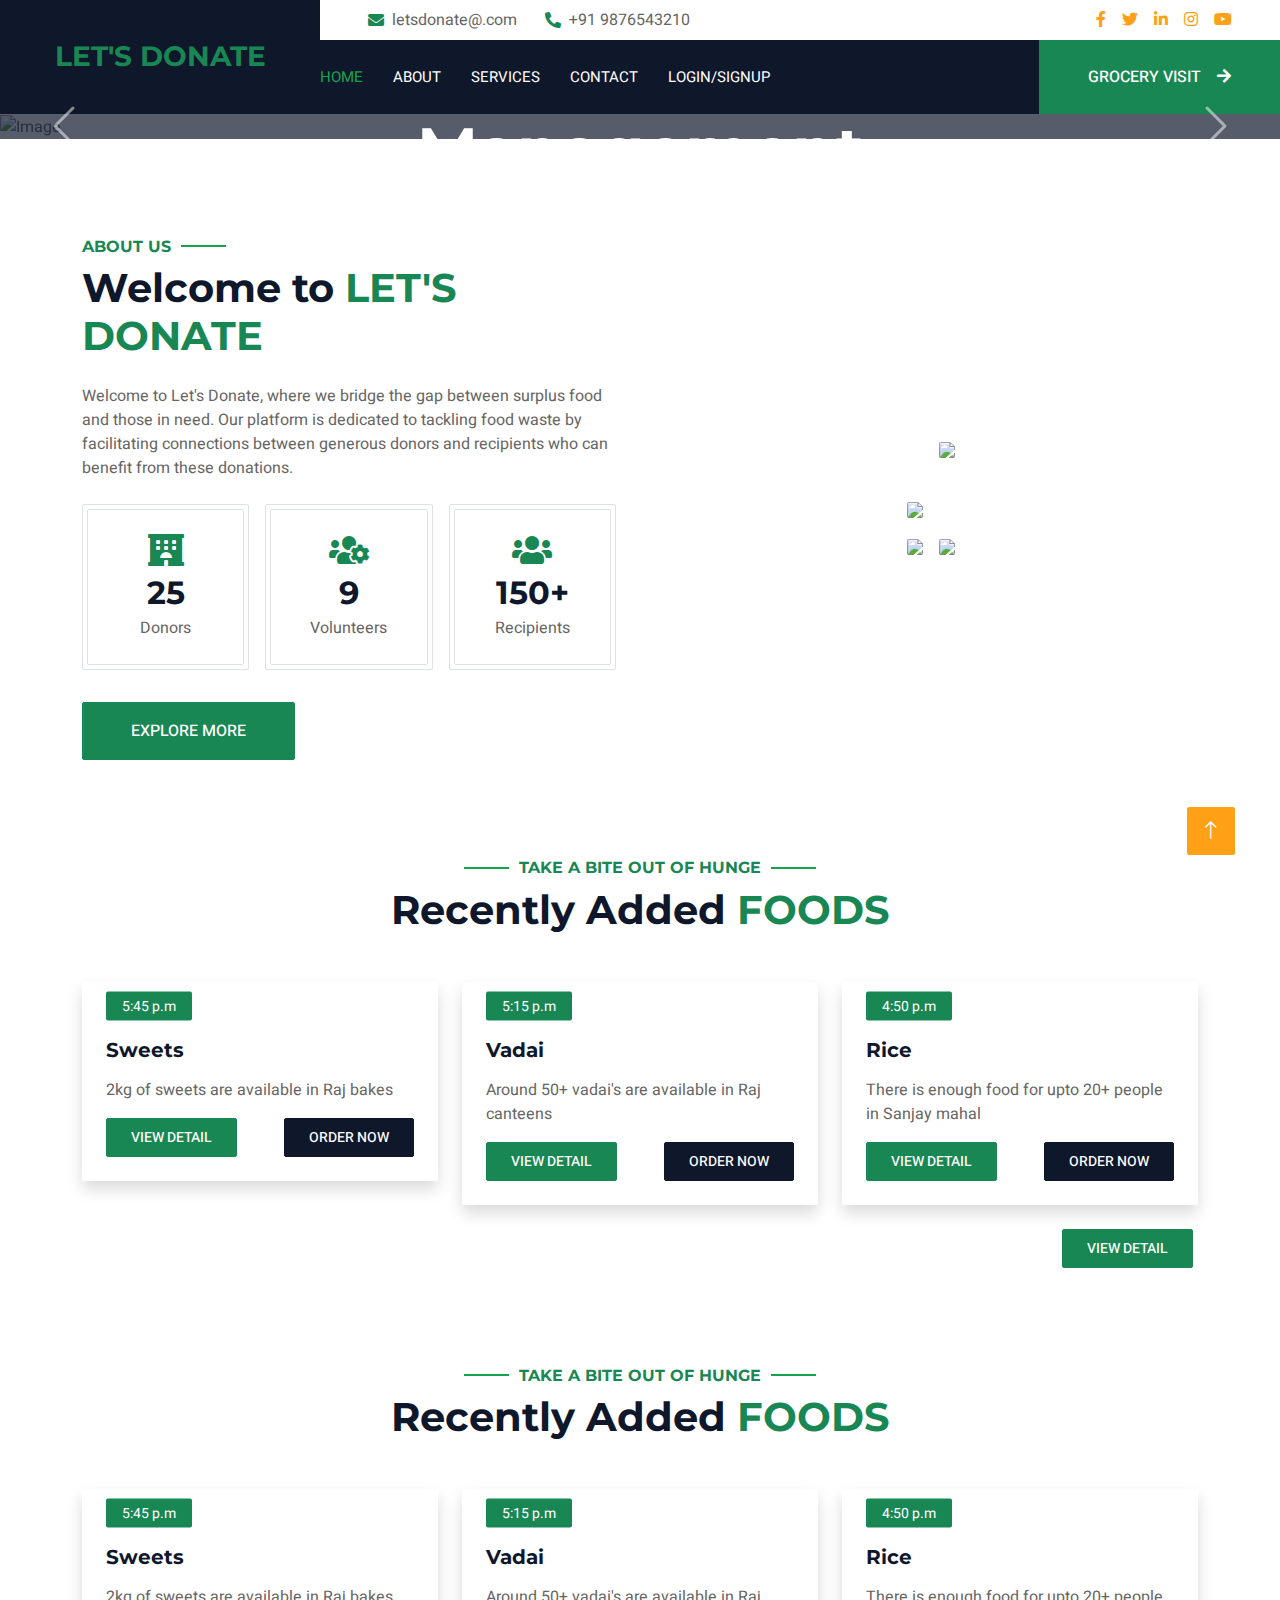
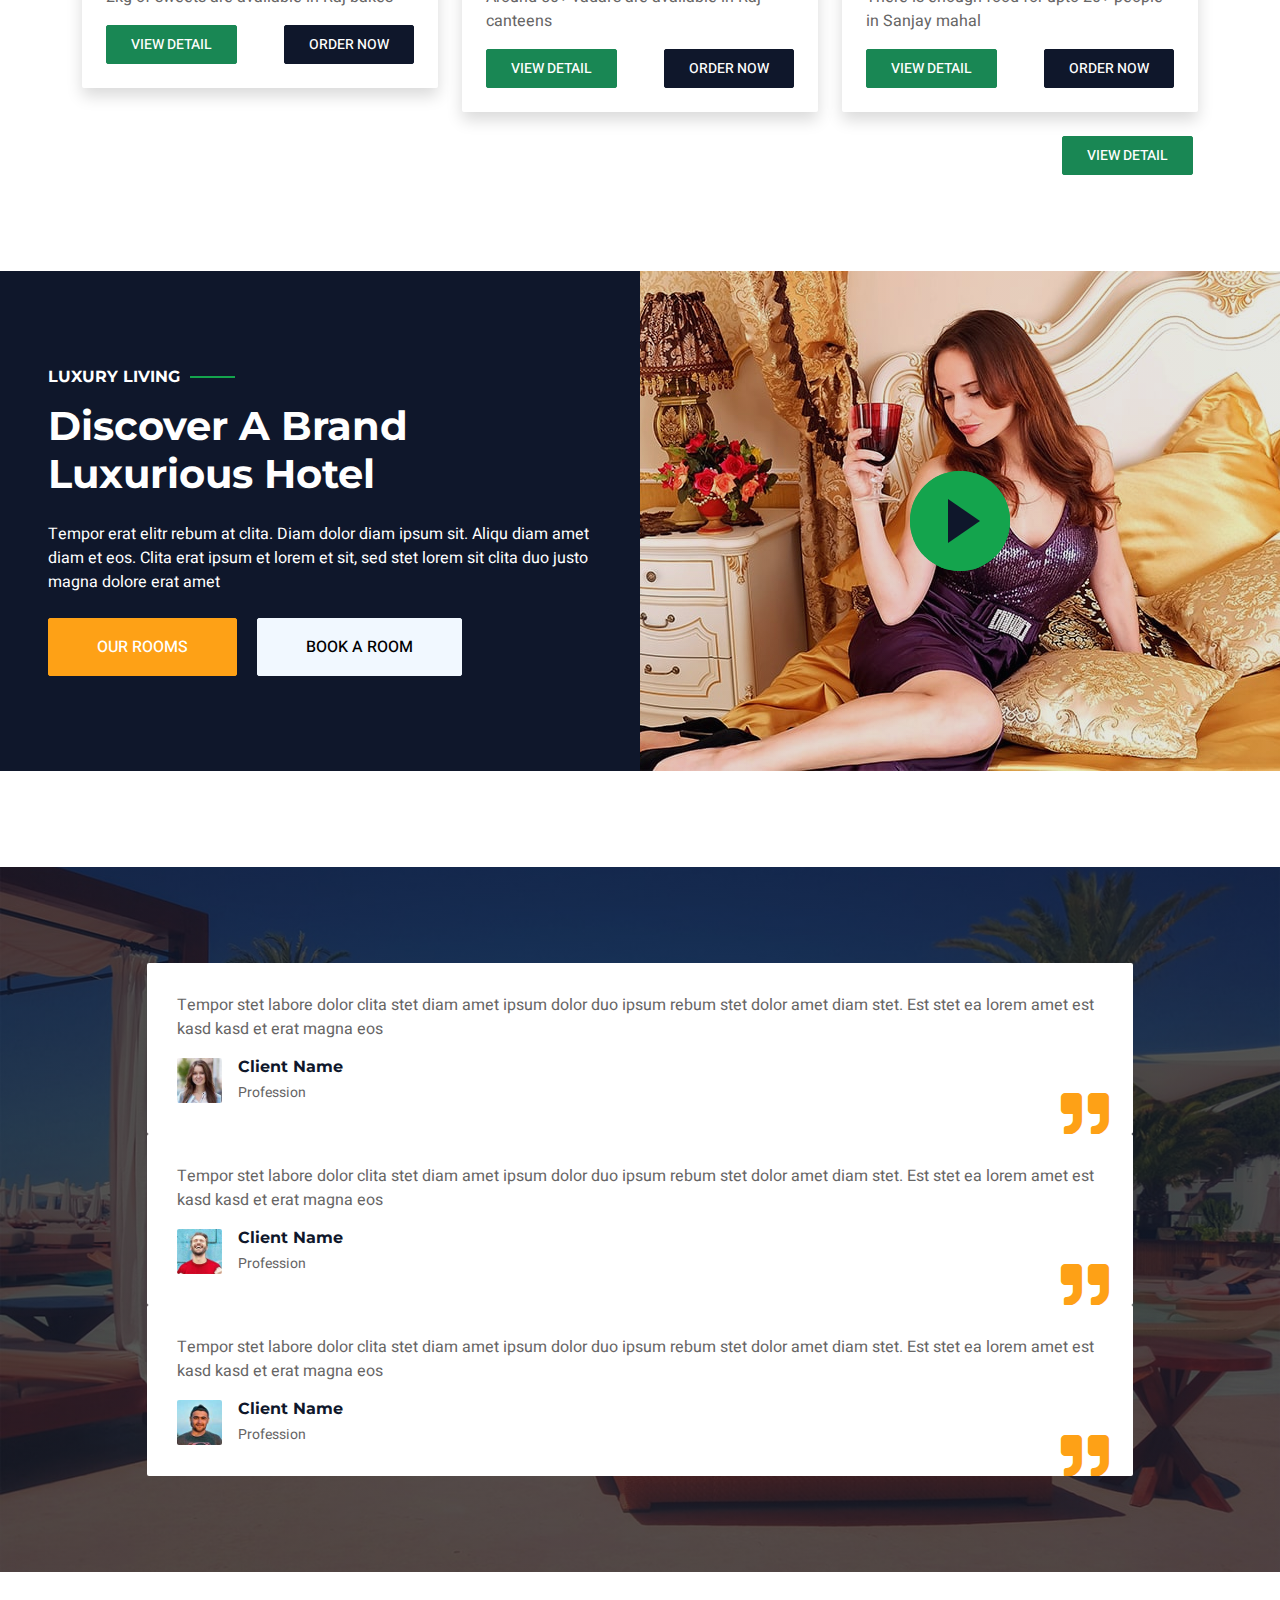
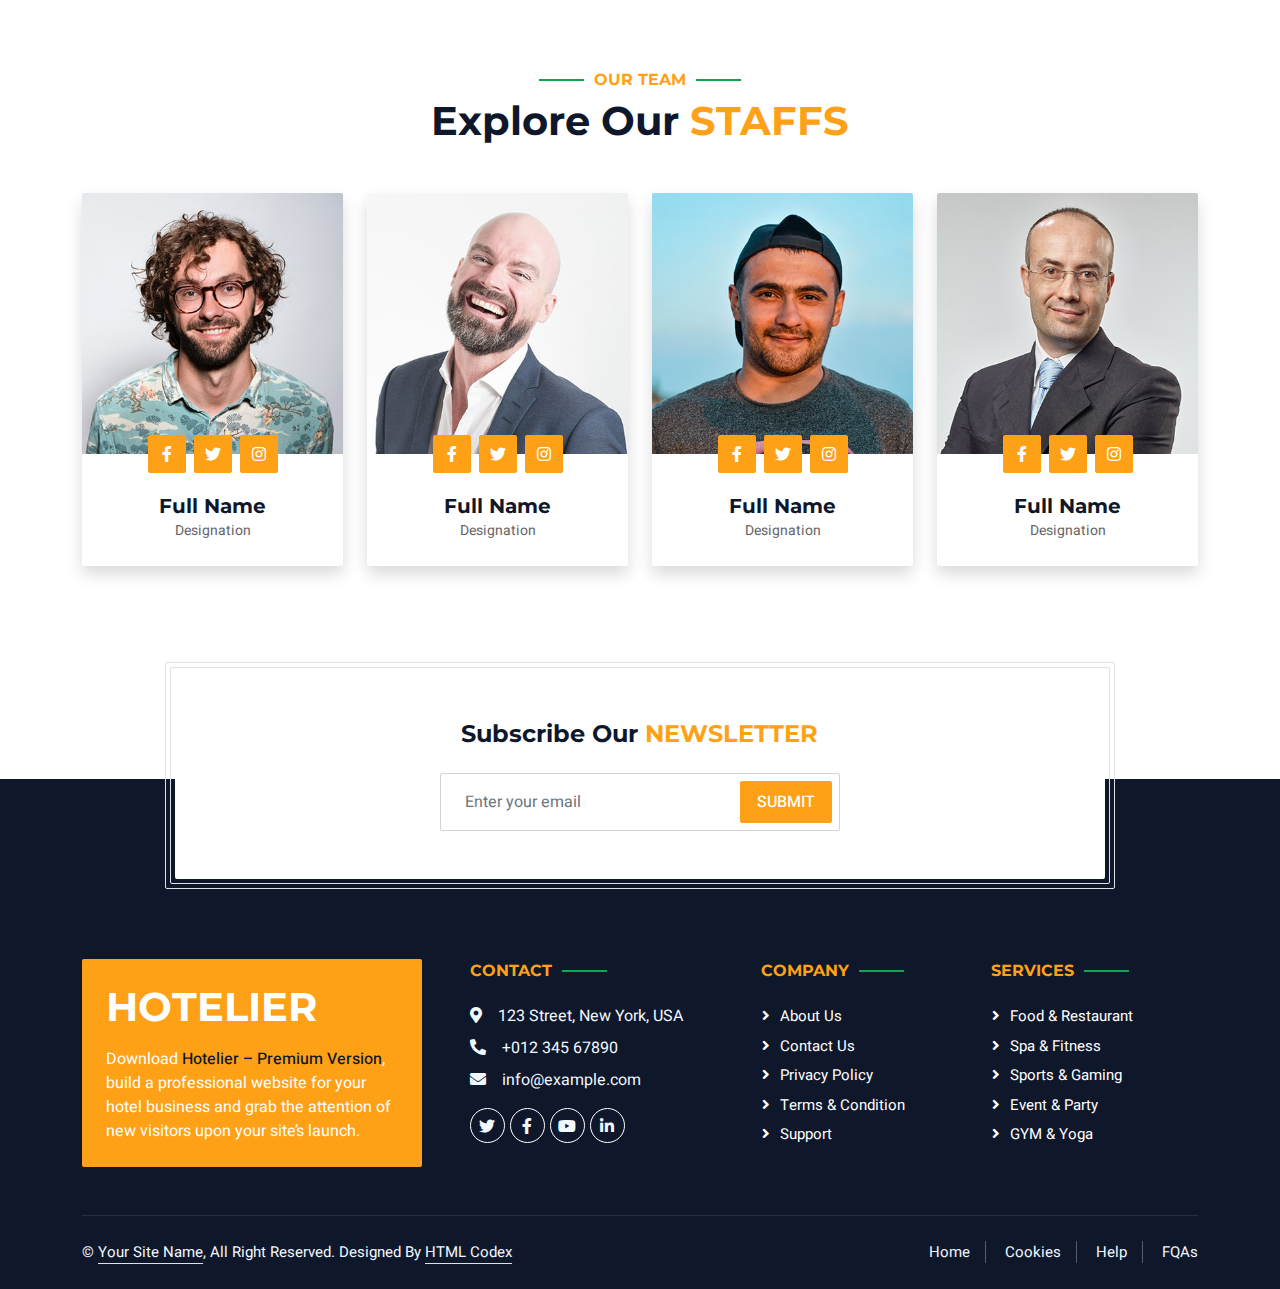
==== index.html @ 95a3890e "Update index.html" ====
<!DOCTYPE html>
<html lang="en">

<head>
    <meta charset="utf-8">
    <title>Let's Donate</title>
    <meta content="width=device-width, initial-scale=1.0" name="viewport">
    <meta content="" name="keywords">
    <meta content="" name="description">

    <!-- Favicon -->
    <link href="img/favicon.ico" rel="icon">

    <!-- Google Web Fonts -->
    <link rel="preconnect" href="https://fonts.googleapis.com">
    <link rel="preconnect" href="https://fonts.gstatic.com" crossorigin>
    <link href="https://fonts.googleapis.com/css2?family=Heebo:wght@400;500;600;700&family=Montserrat:wght@400;500;600;700&display=swap" rel="stylesheet">  

    <!-- Icon Font Stylesheet -->
    <link href="https://cdnjs.cloudflare.com/ajax/libs/font-awesome/5.10.0/css/all.min.css" rel="stylesheet">
    <link href="https://cdn.jsdelivr.net/npm/bootstrap-icons@1.4.1/font/bootstrap-icons.css" rel="stylesheet">

    <!-- Libraries Stylesheet -->
    <link href="lib/animate/animate.min.css" rel="stylesheet">
    <link href="lib/owlcarousel/assets/owl.carousel.min.css" rel="stylesheet">
    <link href="lib/tempusdominus/css/tempusdominus-bootstrap-4.min.css" rel="stylesheet" />

    <!-- Customized Bootstrap Stylesheet -->
    <link href="css/bootstrap.min.css" rel="stylesheet">

    <!-- Template Stylesheet -->
    <link href="css/style.css" rel="stylesheet">
</head>

<body>
    <div class="container-xxl bg-white p-0">
        <!-- Spinner Start -->
        <div id="spinner" class="show bg-white position-fixed translate-middle w-100 vh-100 top-50 start-50 d-flex align-items-center justify-content-center">
            <div class="spinner-border text-success" style="width: 3rem; height: 3rem;" role="status">
                <span class="sr-only">Loading...</span>
            </div>
        </div>
        <!-- Spinner End -->

        <!-- Header Start -->
        <div class="container-fluid bg-dark px-0">
            <div class="row gx-0">
                <div class="col-lg-3 bg-dark d-none d-lg-block">
                    <a href="index.html" class="navbar-brand w-100 h-100 m-0 p-0 d-flex align-items-center justify-content-center">
                        <h3 class="m-0 text-success text-uppercase">Let's Donate</h3>
                    </a>
                </div>
                <div class="col-lg-9">
                    <div class="row gx-0 bg-white d-none d-lg-flex">
                        <div class="col-lg-7 px-5 text-start">
                            <div class="h-100 d-inline-flex align-items-center py-2 me-4">
                                <i class="fa fa-envelope text-success me-2"></i>
                                <p class="mb-0">letsdonate@.com</p>
                            </div>
                            <div class="h-100 d-inline-flex align-items-center py-2">
                                <i class="fa fa-phone-alt text-success me-2"></i>
                                <p class="mb-0">+91 9876543210</p>
                            </div>
                        </div>
                        <div class="col-lg-5 px-5 text-end">
                            <div class="d-inline-flex align-items-center py-2">
                                <a class="me-3" href=""><i class="fab fa-facebook-f"></i></a>
                                <a class="me-3" href=""><i class="fab fa-twitter"></i></a>
                                <a class="me-3" href=""><i class="fab fa-linkedin-in"></i></a>
                                <a class="me-3" href=""><i class="fab fa-instagram"></i></a>
                                <a class="" href=""><i class="fab fa-youtube"></i></a>
                            </div>
                        </div>
                    </div>
                    <nav class="navbar navbar-expand-lg bg-dark navbar-dark p-3 p-lg-0">
                        <a href="index.html" class="navbar-brand d-block d-lg-none">
                            <h1 class="m-0 text-success text-uppercase">Let's Donate</h1>
                        </a>
                        <button type="button" class="navbar-toggler" data-bs-toggle="collapse" data-bs-target="#navbarCollapse">
                            <span class="navbar-toggler-icon"></span>
                        </button>
                        <div class="collapse navbar-collapse justify-content-between" id="navbarCollapse">
                            <div class="navbar-nav mr-auto py-0">
                                <a href="index.html" class="nav-item nav-link active">Home</a>
                                <a href="about.html" class="nav-item nav-link">About</a>
                                <a href="service.html" class="nav-item nav-link">Services</a>
                                <a href="contact.html" class="nav-item nav-link">Contact</a>
                                
                                <a href="login.html" class="nav-item nav-link">Login/Signup</a>
                            </div>
                            <a href="location.html" class="btn btn-success rounded-0 py-4 px-md-5 d-none d-lg-block">Grocery visit<i class="fa fa-arrow-right ms-3"></i></a>
                        </div>
                    </nav>
                </div>
            </div>
        </div>
        <!-- Header End -->


        <!-- Carousel Start -->
        <div class="container-fluid p-0 mb-5">
            <div id="header-carousel" class="carousel slide" data-bs-ride="carousel">
                <div class="carousel-inner">
                    <div class="carousel-item active">
                        <img class="w-100" src="img/mani22.jpg" alt="Image">
                        <div class="carousel-caption d-flex flex-column align-items-center justify-content-center">
                            <div class="p-3" style="max-width: 700px;">
                                <h6 class="section-title text-white text-uppercase mb-3 animated slideInDown">Take a bite out of hunger</h6>
                                <h1 class="display-3 text-white mb-4 animated slideInDown">Food Waste Management</h1>
                                <a href="" class="btn btn-success py-md-3 px-md-5 me-3 animated slideInLeft">Donate us</a>
                                <a href="" class="btn btn-light py-md-3 px-md-5 animated slideInRight">Recipient </a>
                            </div>
                        </div>
                    </div>
                    <div class="carousel-item">
                        <img class="w-100" src="img/main21.jpg" alt="Image">
                        <div class="carousel-caption d-flex flex-column align-items-center justify-content-center">
                            <div class="p-3" style="max-width: 700px;">
                                <h6 class="section-title text-white text-uppercase mb-3 animated slideInDown">Take a bite out of hunge</h6>
                                <h1 class="display-3 text-white mb-4 animated slideInDown">Food Waste Management</h1>
                                <a href="" class="btn btn-success py-md-3 px-md-5 me-3 animated slideInLeft">Donate us</a>
                                <a href="" class="btn btn-light py-md-3 px-md-5 animated slideInRight">Recipient </a>
                            </div>
                        </div>
                    </div>
                </div>
                <button class="carousel-control-prev" type="button" data-bs-target="#header-carousel"
                    data-bs-slide="prev">
                    <span class="carousel-control-prev-icon" aria-hidden="true"></span>
                    <span class="visually-hidden">Previous</span>
                </button>
                <button class="carousel-control-next" type="button" data-bs-target="#header-carousel"
                    data-bs-slide="next">
                    <span class="carousel-control-next-icon" aria-hidden="true"></span>
                    <span class="visually-hidden">Next</span>
                </button>
            </div>
        </div>
        <!-- Carousel End -->


        <!-- Booking Start -->
        
        <!-- Booking End -->


        <!-- About Start -->
        <div class="container-xxl py-5">
            <div class="container">
                <div class="row g-5 align-items-center">
                    <div class="col-lg-6">
                        <h6 class="section-title text-start text-success text-uppercase">About Us</h6>
                        <h1 class="mb-4">Welcome to <span class="text-success text-uppercase">Let's Donate</span></h1>
                        <p class="mb-4">Welcome to Let's Donate, where we bridge the gap between surplus food and those in need. Our platform is dedicated to tackling food waste by facilitating connections between generous donors and recipients who can benefit from these donations.</p>
                        <div class="row g-3 pb-4">
                            <div class="col-sm-4 wow fadeIn" data-wow-delay="0.1s">
                                <div class="border rounded p-1">
                                    <div class="border rounded text-center p-4">
                                        <i class="fa fa-hotel fa-2x text-success mb-2"></i>
                                        <h2 class="mb-1" data-toggle="counter-up">25</h2>
                                        <p class="mb-0">Donors</p>
                                    </div>
                                </div>
                            </div>
                            <div class="col-sm-4 wow fadeIn" data-wow-delay="0.3s">
                                <div class="border rounded p-1">
                                    <div class="border rounded text-center p-4">
                                        <i class="fa fa-users-cog fa-2x text-success mb-2"></i>
                                        <h2 class="mb-1" data-toggle="counter-up">9</h2>
                                        <p class="mb-0">Volunteers</p>
                                    </div>
                                </div>
                            </div>
                            <div class="col-sm-4 wow fadeIn" data-wow-delay="0.5s">
                                <div class="border rounded p-1">
                                    <div class="border rounded text-center p-4">
                                        <i class="fa fa-users fa-2x text-success mb-2"></i>
                                        <h2 class="mb-1" data-toggle="counter-up">150+</h2>
                                        <p class="mb-0">Recipients</p>
                                    </div>
                                </div>
                            </div>
                        </div>
                        <a class="btn btn-success py-3 px-5 mt-2" href="">Explore More</a>
                    </div>
                    <div class="col-lg-6">
                        <div class="row g-3">
                            <div class="col-6 text-end">
                                <img class="img-fluid rounded w-75 wow zoomIn" data-wow-delay="0.1s" src="img/donote1.jpeg" style="margin-top: 25%;">
                            </div>
                            <div class="col-6 text-start">
                                <img class="img-fluid rounded w-100 wow zoomIn" data-wow-delay="0.3s" src="img/donate2.jpg">
                            </div>
                            <div class="col-6 text-end">
                                <img class="img-fluid rounded w-50 wow zoomIn" data-wow-delay="0.5s" src="img/donate3.jpg">
                            </div>
                            <div class="col-6 text-start">
                                <img class="img-fluid rounded w-75 wow zoomIn" data-wow-delay="0.7s" src="img/donote4.jpg">
                            </div>
                        </div>
                    </div>
                </div>
            </div>
        </div>
        <!-- About End -->


        <!-- Food Start -->
        <div class="container-xxl py-5">
            <div class="container">
                <div class="text-center wow fadeInUp" data-wow-delay="0.1s">
                    <h6 class="section-title text-center text-success text-uppercase">Take a bite out of hunge</h6>
                    <h1 class="mb-5">Recently Added <span class="text-success text-uppercase">Foods</span></h1>
                </div>
                <div class="row g-4">
                    <div class="col-lg-4 col-md-6 wow fadeInUp" data-wow-delay="0.1s">
                        <div class="room-item shadow rounded overflow-hidden">
                            <div class="position-relative">
                                <img class="img-fluid" src="img/sweet1.jpg" alt="">
                                <small class="position-absolute start-0 top-100 translate-middle-y bg-success text-white rounded py-1 px-3 ms-4">5:45 p.m</small>
                            </div>
                            <div class="p-4 mt-2">
                                <div class="d-flex justify-content-between mb-3">
                                    <h5 class="mb-0">Sweets</h5>
                                   
                                </div>
                                
                                <p class="text-body mb-3">2kg of sweets are available in Raj bakes </p>
                                <div class="d-flex justify-content-between">
                                    <a class="btn btn-sm btn-success rounded py-2 px-4" href="">View Detail</a>
                                    <a class="btn btn-sm btn-dark rounded py-2 px-4" href="">Order Now</a>
                                </div>
                            </div>
                        </div>
                    </div>
                    <div class="col-lg-4 col-md-6 wow fadeInUp" data-wow-delay="0.3s">
                        <div class="room-item shadow rounded overflow-hidden">
                            <div class="position-relative">
                                <img class="img-fluid" src="img/vadai1.jpg" alt="">
                                <small class="position-absolute start-0 top-100 translate-middle-y bg-success text-white rounded py-1 px-3 ms-4">5:15 p.m</small>
                            </div>
                            <div class="p-4 mt-2">
                                <div class="d-flex justify-content-between mb-3">
                                    <h5 class="mb-0">Vadai</h5>
                                    
                                </div>
                                
                                <p class="text-body mb-3">Around 50+ vadai's are available in Raj canteens</p>
                                <div class="d-flex justify-content-between">
                                    <a class="btn btn-sm btn-success rounded py-2 px-4" href="">View Detail</a>
                                    <a class="btn btn-sm btn-dark rounded py-2 px-4" href="">Order Now</a>
                                </div>
                            </div>
                        </div>
                    </div>
                    <div class="col-lg-4 col-md-6 wow fadeInUp" data-wow-delay="0.6s">
                        <div class="room-item shadow rounded overflow-hidden">
                            <div class="position-relative">
                                <img class="img-fluid" src="img/rice2.jpg" alt="">
                                <small class="position-absolute start-0 top-100 translate-middle-y bg-success text-white rounded py-1 px-3 ms-4">4:50 p.m</small>
                            </div>
                            <div class="p-4 mt-2">
                                <div class="d-flex justify-content-between mb-3">
                                    <h5 class="mb-0">Rice</h5>
                                    
                                </div>
                                
                                <p class="text-body mb-3">There is enough food for upto 20+ people in Sanjay mahal</p>
                                <div class="d-flex justify-content-between">
                                    <a class="btn btn-sm btn-success rounded py-2 px-4" href="">View Detail</a>
                                    <a class="btn btn-sm btn-dark rounded py-2 px-4" href="">Order Now</a>
                                </div>
                            </div>
                        </div>
                    </div>
                    <div class="d-flex justify-content-between" style="padding-left: 87%;">
                        <a class="btn btn-sm btn-success rounded py-2 px-4" href="">View Detail</a>
                    </div>
                </div>
            </div>
        </div>
        <!-- Food End -->

<!-- Food Start -->
<div class="container-xxl py-5">
    <div class="container">
        <div class="text-center wow fadeInUp" data-wow-delay="0.1s">
            <h6 class="section-title text-center text-success text-uppercase">Take a bite out of hunge</h6>
            <h1 class="mb-5">Recently Added <span class="text-success text-uppercase">Foods</span></h1>
        </div>
        <div class="row g-4">
            <div class="col-lg-4 col-md-6 wow fadeInUp" data-wow-delay="0.1s">
                <div class="room-item shadow rounded overflow-hidden">
                    <div class="position-relative">
                        <img class="img-fluid" src="img/sweet1.jpg" alt="">
                        <small class="position-absolute start-0 top-100 translate-middle-y bg-success text-white rounded py-1 px-3 ms-4">5:45 p.m</small>
                    </div>
                    <div class="p-4 mt-2">
                        <div class="d-flex justify-content-between mb-3">
                            <h5 class="mb-0">Sweets</h5>
                           
                        </div>
                        
                        <p class="text-body mb-3">2kg of sweets are available in Raj bakes </p>
                        <div class="d-flex justify-content-between">
                            <a class="btn btn-sm btn-success rounded py-2 px-4" href="">View Detail</a>
                            <a class="btn btn-sm btn-dark rounded py-2 px-4" href="">Order Now</a>
                        </div>
                    </div>
                </div>
            </div>
            <div class="col-lg-4 col-md-6 wow fadeInUp" data-wow-delay="0.3s">
                <div class="room-item shadow rounded overflow-hidden">
                    <div class="position-relative">
                        <img class="img-fluid" src="img/vadai1.jpg" alt="">
                        <small class="position-absolute start-0 top-100 translate-middle-y bg-success text-white rounded py-1 px-3 ms-4">5:15 p.m</small>
                    </div>
                    <div class="p-4 mt-2">
                        <div class="d-flex justify-content-between mb-3">
                            <h5 class="mb-0">Vadai</h5>
                            
                        </div>
                        
                        <p class="text-body mb-3">Around 50+ vadai's are available in Raj canteens</p>
                        <div class="d-flex justify-content-between">
                            <a class="btn btn-sm btn-success rounded py-2 px-4" href="">View Detail</a>
                            <a class="btn btn-sm btn-dark rounded py-2 px-4" href="">Order Now</a>
                        </div>
                    </div>
                </div>
            </div>
            <div class="col-lg-4 col-md-6 wow fadeInUp" data-wow-delay="0.6s">
                <div class="room-item shadow rounded overflow-hidden">
                    <div class="position-relative">
                        <img class="img-fluid" src="img/rice2.jpg" alt="">
                        <small class="position-absolute start-0 top-100 translate-middle-y bg-success text-white rounded py-1 px-3 ms-4">4:50 p.m</small>
                    </div>
                    <div class="p-4 mt-2">
                        <div class="d-flex justify-content-between mb-3">
                            <h5 class="mb-0">Rice</h5>
                            
                        </div>
                        
                        <p class="text-body mb-3">There is enough food for upto 20+ people in Sanjay mahal</p>
                        <div class="d-flex justify-content-between">
                            <a class="btn btn-sm btn-success rounded py-2 px-4" href="">View Detail</a>
                            <a class="btn btn-sm btn-dark rounded py-2 px-4" href="">Order Now</a>
                        </div>
                    </div>
                </div>
            </div>
            <div class="d-flex justify-content-between" style="padding-left: 87%;">
                <a class="btn btn-sm btn-success rounded py-2 px-4" href="">View Detail</a>
            </div>
        </div>
    </div>
</div>
<!-- Food End -->

        

        
<!-- Video Start -->
<div class="container-xxl py-5 px-0 wow zoomIn" data-wow-delay="0.1s">
    <div class="row g-0">
        <div class="col-md-6 bg-dark d-flex align-items-center">
            <div class="p-5">
                <h6 class="section-title text-start text-white text-uppercase mb-3">Luxury Living</h6>
                <h1 class="text-white mb-4">Discover A Brand Luxurious Hotel</h1>
                <p class="text-white mb-4">Tempor erat elitr rebum at clita. Diam dolor diam ipsum sit. Aliqu diam amet diam et eos. Clita erat ipsum et lorem et sit, sed stet lorem sit clita duo justo magna dolore erat amet</p>
                <a href="" class="btn btn-primary py-md-3 px-md-5 me-3">Our Rooms</a>
                <a href="" class="btn btn-light py-md-3 px-md-5">Book A Room</a>
            </div>
        </div>
        <div class="col-md-6">
            <div class="video">
                <button type="button" class="btn-play" data-bs-toggle="modal" data-src="" data-bs-target="#videoModal">
                    <span></span>
                </button>
            </div>
        </div>
    </div>
</div>

<div class="modal fade" id="videoModal" tabindex="-1" aria-labelledby="exampleModalLabel" aria-hidden="true">
    <div class="modal-dialog">
        <div class="modal-content rounded-0">
            <div class="modal-header">
                <h5 class="modal-title" id="exampleModalLabel">Youtube Video</h5>
                <button type="button" class="btn-close" data-bs-dismiss="modal" aria-label="Close"></button>
            </div>
            <div class="modal-body">
                <!-- 16:9 aspect ratio -->
                <div class="ratio ratio-16x9">
                    <iframe class="embed-responsive-item" src="" id="video" allowfullscreen allowscriptaccess="always"
                        allow="autoplay"></iframe>
                </div>
            </div>
        </div>
    </div>
</div>
<!-- Video Start -->


        <!-- Testimonial Start -->
        <div class="container-xxl testimonial my-5 py-5 bg-dark wow zoomIn" data-wow-delay="0.1s">
            <div class="container">
                <div class="owl-carousel testimonial-carousel py-5">
                    <div class="testimonial-item position-relative bg-white rounded overflow-hidden">
                        <p>Tempor stet labore dolor clita stet diam amet ipsum dolor duo ipsum rebum stet dolor amet diam stet. Est stet ea lorem amet est kasd kasd et erat magna eos</p>
                        <div class="d-flex align-items-center">
                            <img class="img-fluid flex-shrink-0 rounded" src="img/testimonial-1.jpg" style="width: 45px; height: 45px;">
                            <div class="ps-3">
                                <h6 class="fw-bold mb-1">Client Name</h6>
                                <small>Profession</small>
                            </div>
                        </div>
                        <i class="fa fa-quote-right fa-3x text-primary position-absolute end-0 bottom-0 me-4 mb-n1"></i>
                    </div>
                    <div class="testimonial-item position-relative bg-white rounded overflow-hidden">
                        <p>Tempor stet labore dolor clita stet diam amet ipsum dolor duo ipsum rebum stet dolor amet diam stet. Est stet ea lorem amet est kasd kasd et erat magna eos</p>
                        <div class="d-flex align-items-center">
                            <img class="img-fluid flex-shrink-0 rounded" src="img/testimonial-2.jpg" style="width: 45px; height: 45px;">
                            <div class="ps-3">
                                <h6 class="fw-bold mb-1">Client Name</h6>
                                <small>Profession</small>
                            </div>
                        </div>
                        <i class="fa fa-quote-right fa-3x text-primary position-absolute end-0 bottom-0 me-4 mb-n1"></i>
                    </div>
                    <div class="testimonial-item position-relative bg-white rounded overflow-hidden">
                        <p>Tempor stet labore dolor clita stet diam amet ipsum dolor duo ipsum rebum stet dolor amet diam stet. Est stet ea lorem amet est kasd kasd et erat magna eos</p>
                        <div class="d-flex align-items-center">
                            <img class="img-fluid flex-shrink-0 rounded" src="img/testimonial-3.jpg" style="width: 45px; height: 45px;">
                            <div class="ps-3">
                                <h6 class="fw-bold mb-1">Client Name</h6>
                                <small>Profession</small>
                            </div>
                        </div>
                        <i class="fa fa-quote-right fa-3x text-primary position-absolute end-0 bottom-0 me-4 mb-n1"></i>
                    </div>
                </div>
            </div>
        </div>
        <!-- Testimonial End -->


        <!-- Team Start -->
        <div class="container-xxl py-5">
            <div class="container">
                <div class="text-center wow fadeInUp" data-wow-delay="0.1s">
                    <h6 class="section-title text-center text-primary text-uppercase">Our Team</h6>
                    <h1 class="mb-5">Explore Our <span class="text-primary text-uppercase">Staffs</span></h1>
                </div>
                <div class="row g-4">
                    <div class="col-lg-3 col-md-6 wow fadeInUp" data-wow-delay="0.1s">
                        <div class="rounded shadow overflow-hidden">
                            <div class="position-relative">
                                <img class="img-fluid" src="img/team-1.jpg" alt="">
                                <div class="position-absolute start-50 top-100 translate-middle d-flex align-items-center">
                                    <a class="btn btn-square btn-primary mx-1" href=""><i class="fab fa-facebook-f"></i></a>
                                    <a class="btn btn-square btn-primary mx-1" href=""><i class="fab fa-twitter"></i></a>
                                    <a class="btn btn-square btn-primary mx-1" href=""><i class="fab fa-instagram"></i></a>
                                </div>
                            </div>
                            <div class="text-center p-4 mt-3">
                                <h5 class="fw-bold mb-0">Full Name</h5>
                                <small>Designation</small>
                            </div>
                        </div>
                    </div>
                    <div class="col-lg-3 col-md-6 wow fadeInUp" data-wow-delay="0.3s">
                        <div class="rounded shadow overflow-hidden">
                            <div class="position-relative">
                                <img class="img-fluid" src="img/team-2.jpg" alt="">
                                <div class="position-absolute start-50 top-100 translate-middle d-flex align-items-center">
                                    <a class="btn btn-square btn-primary mx-1" href=""><i class="fab fa-facebook-f"></i></a>
                                    <a class="btn btn-square btn-primary mx-1" href=""><i class="fab fa-twitter"></i></a>
                                    <a class="btn btn-square btn-primary mx-1" href=""><i class="fab fa-instagram"></i></a>
                                </div>
                            </div>
                            <div class="text-center p-4 mt-3">
                                <h5 class="fw-bold mb-0">Full Name</h5>
                                <small>Designation</small>
                            </div>
                        </div>
                    </div>
                    <div class="col-lg-3 col-md-6 wow fadeInUp" data-wow-delay="0.5s">
                        <div class="rounded shadow overflow-hidden">
                            <div class="position-relative">
                                <img class="img-fluid" src="img/team-3.jpg" alt="">
                                <div class="position-absolute start-50 top-100 translate-middle d-flex align-items-center">
                                    <a class="btn btn-square btn-primary mx-1" href=""><i class="fab fa-facebook-f"></i></a>
                                    <a class="btn btn-square btn-primary mx-1" href=""><i class="fab fa-twitter"></i></a>
                                    <a class="btn btn-square btn-primary mx-1" href=""><i class="fab fa-instagram"></i></a>
                                </div>
                            </div>
                            <div class="text-center p-4 mt-3">
                                <h5 class="fw-bold mb-0">Full Name</h5>
                                <small>Designation</small>
                            </div>
                        </div>
                    </div>
                    <div class="col-lg-3 col-md-6 wow fadeInUp" data-wow-delay="0.7s">
                        <div class="rounded shadow overflow-hidden">
                            <div class="position-relative">
                                <img class="img-fluid" src="img/team-4.jpg" alt="">
                                <div class="position-absolute start-50 top-100 translate-middle d-flex align-items-center">
                                    <a class="btn btn-square btn-primary mx-1" href=""><i class="fab fa-facebook-f"></i></a>
                                    <a class="btn btn-square btn-primary mx-1" href=""><i class="fab fa-twitter"></i></a>
                                    <a class="btn btn-square btn-primary mx-1" href=""><i class="fab fa-instagram"></i></a>
                                </div>
                            </div>
                            <div class="text-center p-4 mt-3">
                                <h5 class="fw-bold mb-0">Full Name</h5>
                                <small>Designation</small>
                            </div>
                        </div>
                    </div>
                </div>
            </div>
        </div>
        <!-- Team End -->


        <!-- Newsletter Start -->
        <div class="container newsletter mt-5 wow fadeIn" data-wow-delay="0.1s">
            <div class="row justify-content-center">
                <div class="col-lg-10 border rounded p-1">
                    <div class="border rounded text-center p-1">
                        <div class="bg-white rounded text-center p-5">
                            <h4 class="mb-4">Subscribe Our <span class="text-primary text-uppercase">Newsletter</span></h4>
                            <div class="position-relative mx-auto" style="max-width: 400px;">
                                <input class="form-control w-100 py-3 ps-4 pe-5" type="text" placeholder="Enter your email">
                                <button type="button" class="btn btn-primary py-2 px-3 position-absolute top-0 end-0 mt-2 me-2">Submit</button>
                            </div>
                        </div>
                    </div>
                </div>
            </div>
        </div>
        <!-- Newsletter Start -->
        

        <!-- Footer Start -->
        <div class="container-fluid bg-dark text-light footer wow fadeIn" data-wow-delay="0.1s">
            <div class="container pb-5">
                <div class="row g-5">
                    <div class="col-md-6 col-lg-4">
                        <div class="bg-primary rounded p-4">
                            <a href="index.html"><h1 class="text-white text-uppercase mb-3">Hotelier</h1></a>
                            <p class="text-white mb-0">
								Download <a class="text-dark fw-medium" href="https://htmlcodex.com/hotel-html-template-pro">Hotelier – Premium Version</a>, build a professional website for your hotel business and grab the attention of new visitors upon your site’s launch.
							</p>
                        </div>
                    </div>
                    <div class="col-md-6 col-lg-3">
                        <h6 class="section-title text-start text-primary text-uppercase mb-4">Contact</h6>
                        <p class="mb-2"><i class="fa fa-map-marker-alt me-3"></i>123 Street, New York, USA</p>
                        <p class="mb-2"><i class="fa fa-phone-alt me-3"></i>+012 345 67890</p>
                        <p class="mb-2"><i class="fa fa-envelope me-3"></i>info@example.com</p>
                        <div class="d-flex pt-2">
                            <a class="btn btn-outline-light btn-social" href=""><i class="fab fa-twitter"></i></a>
                            <a class="btn btn-outline-light btn-social" href=""><i class="fab fa-facebook-f"></i></a>
                            <a class="btn btn-outline-light btn-social" href=""><i class="fab fa-youtube"></i></a>
                            <a class="btn btn-outline-light btn-social" href=""><i class="fab fa-linkedin-in"></i></a>
                        </div>
                    </div>
                    <div class="col-lg-5 col-md-12">
                        <div class="row gy-5 g-4">
                            <div class="col-md-6">
                                <h6 class="section-title text-start text-primary text-uppercase mb-4">Company</h6>
                                <a class="btn btn-link" href="">About Us</a>
                                <a class="btn btn-link" href="">Contact Us</a>
                                <a class="btn btn-link" href="">Privacy Policy</a>
                                <a class="btn btn-link" href="">Terms & Condition</a>
                                <a class="btn btn-link" href="">Support</a>
                            </div>
                            <div class="col-md-6">
                                <h6 class="section-title text-start text-primary text-uppercase mb-4">Services</h6>
                                <a class="btn btn-link" href="">Food & Restaurant</a>
                                <a class="btn btn-link" href="">Spa & Fitness</a>
                                <a class="btn btn-link" href="">Sports & Gaming</a>
                                <a class="btn btn-link" href="">Event & Party</a>
                                <a class="btn btn-link" href="">GYM & Yoga</a>
                            </div>
                        </div>
                    </div>
                </div>
            </div>
            <div class="container">
                <div class="copyright">
                    <div class="row">
                        <div class="col-md-6 text-center text-md-start mb-3 mb-md-0">
                            &copy; <a class="border-bottom" href="#">Your Site Name</a>, All Right Reserved. 
							
							<!--/*** This template is free as long as you keep the footer author’s credit link/attribution link/backlink. If you'd like to use the template without the footer author’s credit link/attribution link/backlink, you can purchase the Credit Removal License from "https://htmlcodex.com/credit-removal". Thank you for your support. ***/-->
							Designed By <a class="border-bottom" href="https://htmlcodex.com">HTML Codex</a>
                        </div>
                        <div class="col-md-6 text-center text-md-end">
                            <div class="footer-menu">
                                <a href="">Home</a>
                                <a href="">Cookies</a>
                                <a href="">Help</a>
                                <a href="">FQAs</a>
                            </div>
                        </div>
                    </div>
                </div>
            </div>
        </div>
        <!-- Footer End -->


        <!-- Back to Top -->
        <a href="#" class="btn btn-lg btn-primary btn-lg-square back-to-top"><i class="bi bi-arrow-up"></i></a>
    </div>

    <!-- JavaScript Libraries -->
    <script src="https://code.jquery.com/jquery-3.4.1.min.js"></script>
    <script src="https://cdn.jsdelivr.net/npm/bootstrap@5.0.0/dist/js/bootstrap.bundle.min.js"></script>
    <script src="lib/wow/wow.min.js"></script>
    <script src="lib/easing/easing.min.js"></script>
    <script src="lib/waypoints/waypoints.min.js"></script>
    <script src="lib/counterup/counterup.min.js"></script>
    <script src="lib/owlcarousel/owl.carousel.min.js"></script>
    <script src="lib/tempusdominus/js/moment.min.js"></script>
    <script src="lib/tempusdominus/js/moment-timezone.min.js"></script>
    <script src="lib/tempusdominus/js/tempusdominus-bootstrap-4.min.js"></script>

    <!-- Template Javascript -->
    <script src="js/main.js"></script>
</body>

</html>
---- css/style.css ----
/********** Template CSS **********/
:root {
    --primary: #14a44d;
    --light: #F1F8FF;
    --dark: #0F172B;
}

.fw-medium {
    font-weight: 500 !important;
}

.fw-semi-bold {
    font-weight: 600 !important;
}

.back-to-top {
    position: fixed;
    display: none;
    right: 45px;
    bottom: 45px;
    z-index: 99;
}


/*** Spinner ***/
#spinner {
    opacity: 0;
    visibility: hidden;
    transition: opacity .5s ease-out, visibility 0s linear .5s;
    z-index: 99999;
}

#spinner.show {
    transition: opacity .5s ease-out, visibility 0s linear 0s;
    visibility: visible;
    opacity: 1;
}


/*** Button ***/
.btn {
    font-weight: 500;
    text-transform: uppercase;
    transition: .5s;
}

.btn.btn-primary,
.btn.btn-secondary {
    color: #FFFFFF;
}

.btn-square {
    width: 38px;
    height: 38px;
}

.btn-sm-square {
    width: 32px;
    height: 32px;
}

.btn-lg-square {
    width: 48px;
    height: 48px;
}

.btn-square,
.btn-sm-square,
.btn-lg-square {
    padding: 0;
    display: flex;
    align-items: center;
    justify-content: center;
    font-weight: normal;
    border-radius: 2px;
}


/*** Navbar ***/
.navbar-dark .navbar-nav .nav-link {
    margin-right: 30px;
    padding: 25px 0;
    color: #FFFFFF;
    font-size: 15px;
    text-transform: uppercase;
    outline: none;
}

.navbar-dark .navbar-nav .nav-link:hover,
.navbar-dark .navbar-nav .nav-link.active {
    color: var(--primary);
}

@media (max-width: 991.98px) {
    .navbar-dark .navbar-nav .nav-link  {
        margin-right: 0;
        padding: 10px 0;
    }
}


/*** Header ***/
.carousel-caption {
    top: 0;
    left: 0;
    right: 0;
    bottom: 0;
    background: rgba(15, 23, 43, .7);
    z-index: 1;
}

.carousel-control-prev,
.carousel-control-next {
    width: 10%;
}

.carousel-control-prev-icon,
.carousel-control-next-icon {
    width: 3rem;
    height: 3rem;
}

@media (max-width: 768px) {
    #header-carousel .carousel-item {
        position: relative;
        min-height: 450px;
    }
    
    #header-carousel .carousel-item img {
        position: absolute;
        width: 100%;
        height: 100%;
        object-fit: cover;
    }
}

.page-header {
    background-position: center center;
    background-repeat: no-repeat;
    background-size: cover;
}

.page-header-inner {
    background: rgba(15, 23, 43, .7);
}

.breadcrumb-item + .breadcrumb-item::before {
    color: var(--light);
}

.booking {
    position: relative;
    margin-top: -100px !important;
    z-index: 1;
}


/*** Section Title ***/
.section-title {
    position: relative;
    display: inline-block;
}

.section-title::before {
    position: absolute;
    content: "";
    width: 45px;
    height: 2px;
    top: 50%;
    left: -55px;
    margin-top: -1px;
    background: var(--primary);
}

.section-title::after {
    position: absolute;
    content: "";
    width: 45px;
    height: 2px;
    top: 50%;
    right: -55px;
    margin-top: -1px;
    background: var(--primary);
}

.section-title.text-start::before,
.section-title.text-end::after {
    display: none;
}


/*** Service ***/
.service-item {
    height: 320px;
    padding: 30px;
    display: flex;
    flex-direction: column;
    justify-content: center;
    text-align: center;
    background: #FFFFFF;
    box-shadow: 0 0 45px rgba(0, 0, 0, .08);
    transition: .5s;
}

.service-item:hover {
    background: var(--primary);
}

.service-item .service-icon {
    margin: 0 auto 30px auto;
    width: 65px;
    height: 65px;
    transition: .5s;
}

.service-item i,
.service-item h5,
.service-item p {
    transition: .5s;
}

.service-item:hover i,
.service-item:hover h5,
.service-item:hover p {
    color: #FFFFFF !important;
}


/*** Youtube Video ***/
.video {
    position: relative;
    height: 100%;
    min-height: 500px;
    background: linear-gradient(rgba(15, 23, 43, .1), rgba(15, 23, 43, .1)), url(../img/video.jpg);
    background-position: center center;
    background-repeat: no-repeat;
    background-size: cover;
}

.video .btn-play {
    position: absolute;
    z-index: 3;
    top: 50%;
    left: 50%;
    transform: translateX(-50%) translateY(-50%);
    box-sizing: content-box;
    display: block;
    width: 32px;
    height: 44px;
    border-radius: 50%;
    border: none;
    outline: none;
    padding: 18px 20px 18px 28px;
}

.video .btn-play:before {
    content: "";
    position: absolute;
    z-index: 0;
    left: 50%;
    top: 50%;
    transform: translateX(-50%) translateY(-50%);
    display: block;
    width: 100px;
    height: 100px;
    background: var(--primary);
    border-radius: 50%;
    animation: pulse-border 1500ms ease-out infinite;
}

.video .btn-play:after {
    content: "";
    position: absolute;
    z-index: 1;
    left: 50%;
    top: 50%;
    transform: translateX(-50%) translateY(-50%);
    display: block;
    width: 100px;
    height: 100px;
    background: var(--primary);
    border-radius: 50%;
    transition: all 200ms;
}

.video .btn-play img {
    position: relative;
    z-index: 3;
    max-width: 100%;
    width: auto;
    height: auto;
}

.video .btn-play span {
    display: block;
    position: relative;
    z-index: 3;
    width: 0;
    height: 0;
    border-left: 32px solid var(--dark);
    border-top: 22px solid transparent;
    border-bottom: 22px solid transparent;
}

@keyframes pulse-border {
    0% {
        transform: translateX(-50%) translateY(-50%) translateZ(0) scale(1);
        opacity: 1;
    }

    100% {
        transform: translateX(-50%) translateY(-50%) translateZ(0) scale(1.5);
        opacity: 0;
    }
}

#videoModal {
    z-index: 99999;
}

#videoModal .modal-dialog {
    position: relative;
    max-width: 800px;
    margin: 60px auto 0 auto;
}

#videoModal .modal-body {
    position: relative;
    padding: 0px;
}

#videoModal .close {
    position: absolute;
    width: 30px;
    height: 30px;
    right: 0px;
    top: -30px;
    z-index: 999;
    font-size: 30px;
    font-weight: normal;
    color: #FFFFFF;
    background: #000000;
    opacity: 1;
}


/*** Testimonial ***/
.testimonial {
    background: linear-gradient(rgba(15, 23, 43, .7), rgba(15, 23, 43, .7)), url(../img/carousel-2.jpg);
    background-position: center center;
    background-repeat: no-repeat;
    background-size: cover;
}

.testimonial-carousel {
    padding-left: 65px;
    padding-right: 65px;
}

.testimonial-carousel .testimonial-item {
    padding: 30px;
}

.testimonial-carousel .owl-nav {
    position: absolute;
    width: 100%;
    height: 40px;
    top: calc(50% - 20px);
    left: 0;
    display: flex;
    justify-content: space-between;
    z-index: 1;
}

.testimonial-carousel .owl-nav .owl-prev,
.testimonial-carousel .owl-nav .owl-next {
    position: relative;
    width: 40px;
    height: 40px;
    display: flex;
    align-items: center;
    justify-content: center;
    color: #FFFFFF;
    background: var(--primary);
    border-radius: 2px;
    font-size: 18px;
    transition: .5s;
}

.testimonial-carousel .owl-nav .owl-prev:hover,
.testimonial-carousel .owl-nav .owl-next:hover {
    color: var(--primary);
    background: #FFFFFF;
}


/*** Team ***/
.team-item,
.team-item .bg-primary,
.team-item .bg-primary i {
    transition: .5s;
}

.team-item:hover {
    border-color: var(--secondary) !important;
}

.team-item:hover .bg-primary {
    background: var(--secondary) !important;
}

.team-item:hover .bg-primary i {
    color: var(--secondary) !important;
}


/*** Footer ***/
.newsletter {
    position: relative;
    z-index: 1;
}

.footer {
    position: relative;
    margin-top: -110px;
    padding-top: 180px;
}

.footer .btn.btn-social {
    margin-right: 5px;
    width: 35px;
    height: 35px;
    display: flex;
    align-items: center;
    justify-content: center;
    color: var(--light);
    border: 1px solid #FFFFFF;
    border-radius: 35px;
    transition: .3s;
}

.footer .btn.btn-social:hover {
    color: var(--primary);
}

.footer .btn.btn-link {
    display: block;
    margin-bottom: 5px;
    padding: 0;
    text-align: left;
    color: #FFFFFF;
    font-size: 15px;
    font-weight: normal;
    text-transform: capitalize;
    transition: .3s;
}

.footer .btn.btn-link::before {
    position: relative;
    content: "\f105";
    font-family: "Font Awesome 5 Free";
    font-weight: 900;
    margin-right: 10px;
}

.footer .btn.btn-link:hover {
    letter-spacing: 1px;
    box-shadow: none;
}

.footer .copyright {
    padding: 25px 0;
    font-size: 15px;
    border-top: 1px solid rgba(256, 256, 256, .1);
}

.footer .copyright a {
    color: var(--light);
}

.footer .footer-menu a {
    margin-right: 15px;
    padding-right: 15px;
    border-right: 1px solid rgba(255, 255, 255, .3);
}

.footer .footer-menu a:last-child {
    margin-right: 0;
    padding-right: 0;
    border-right: none;
}
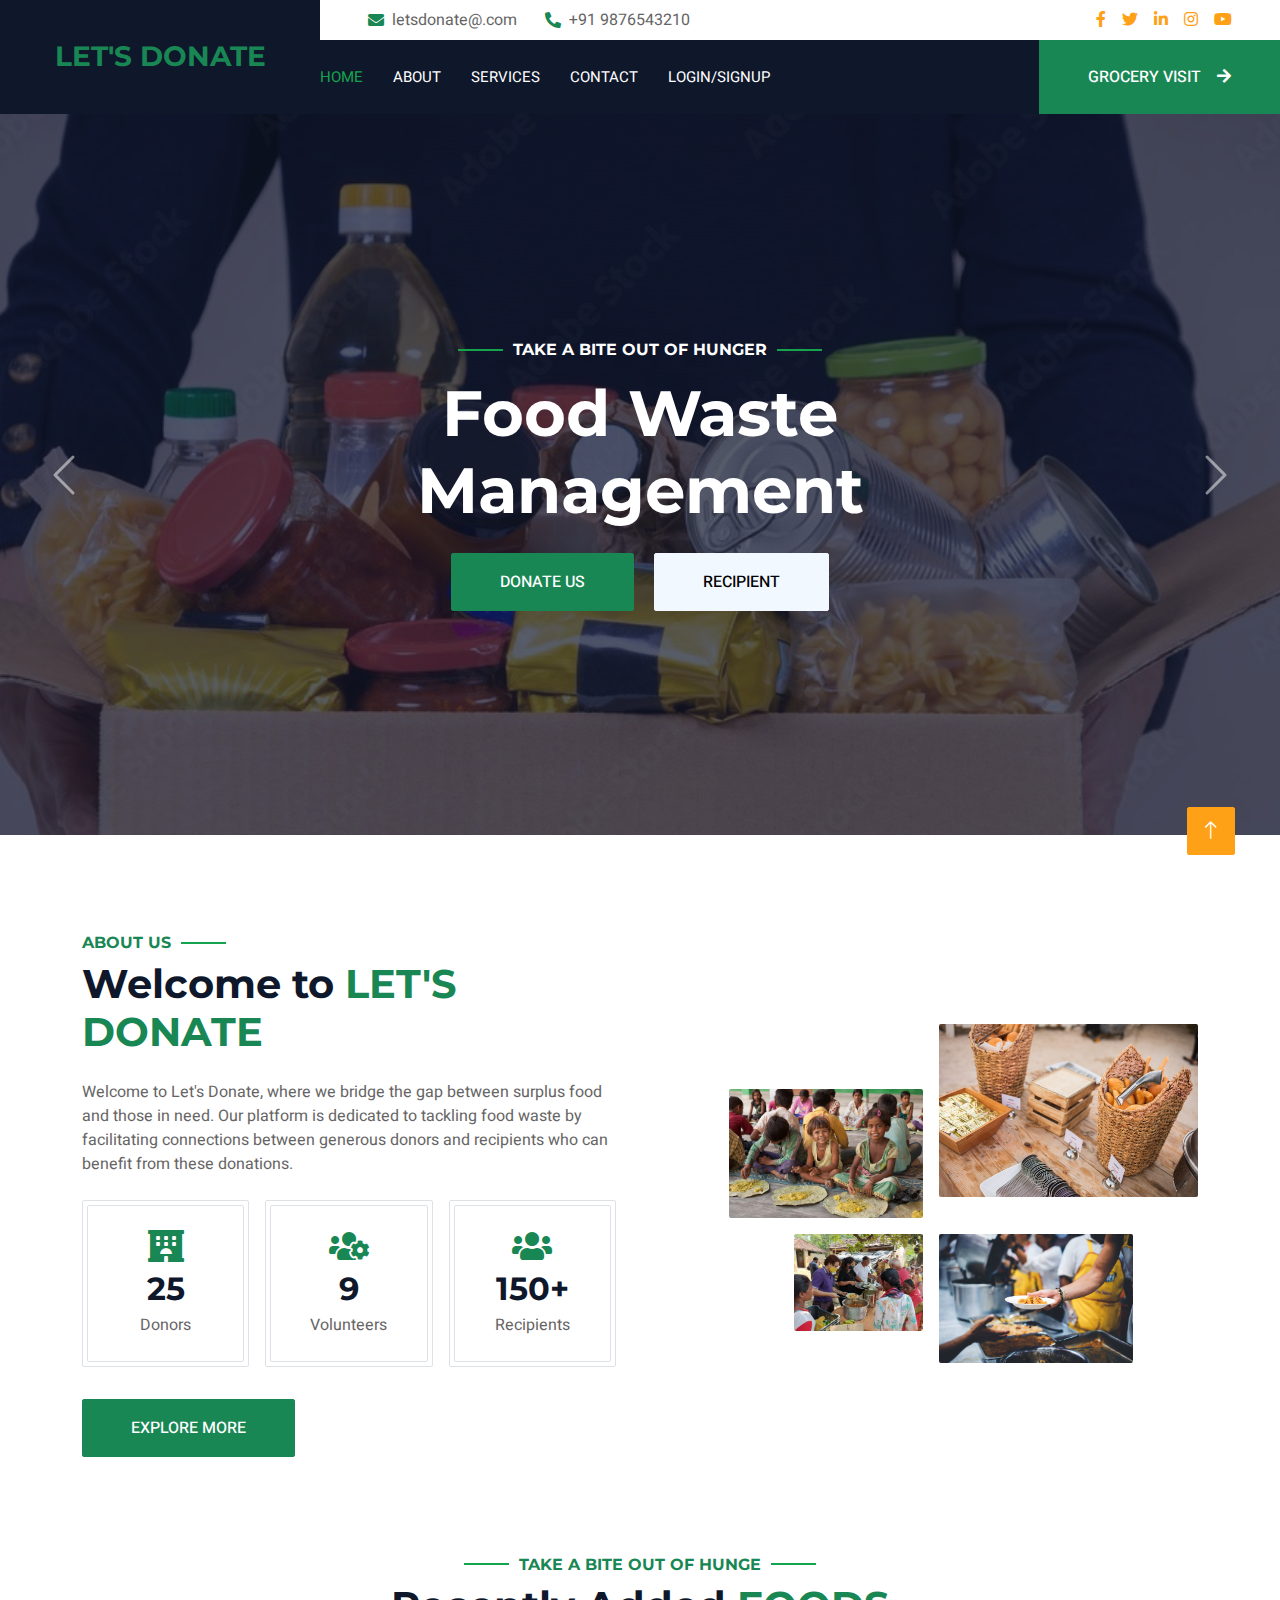
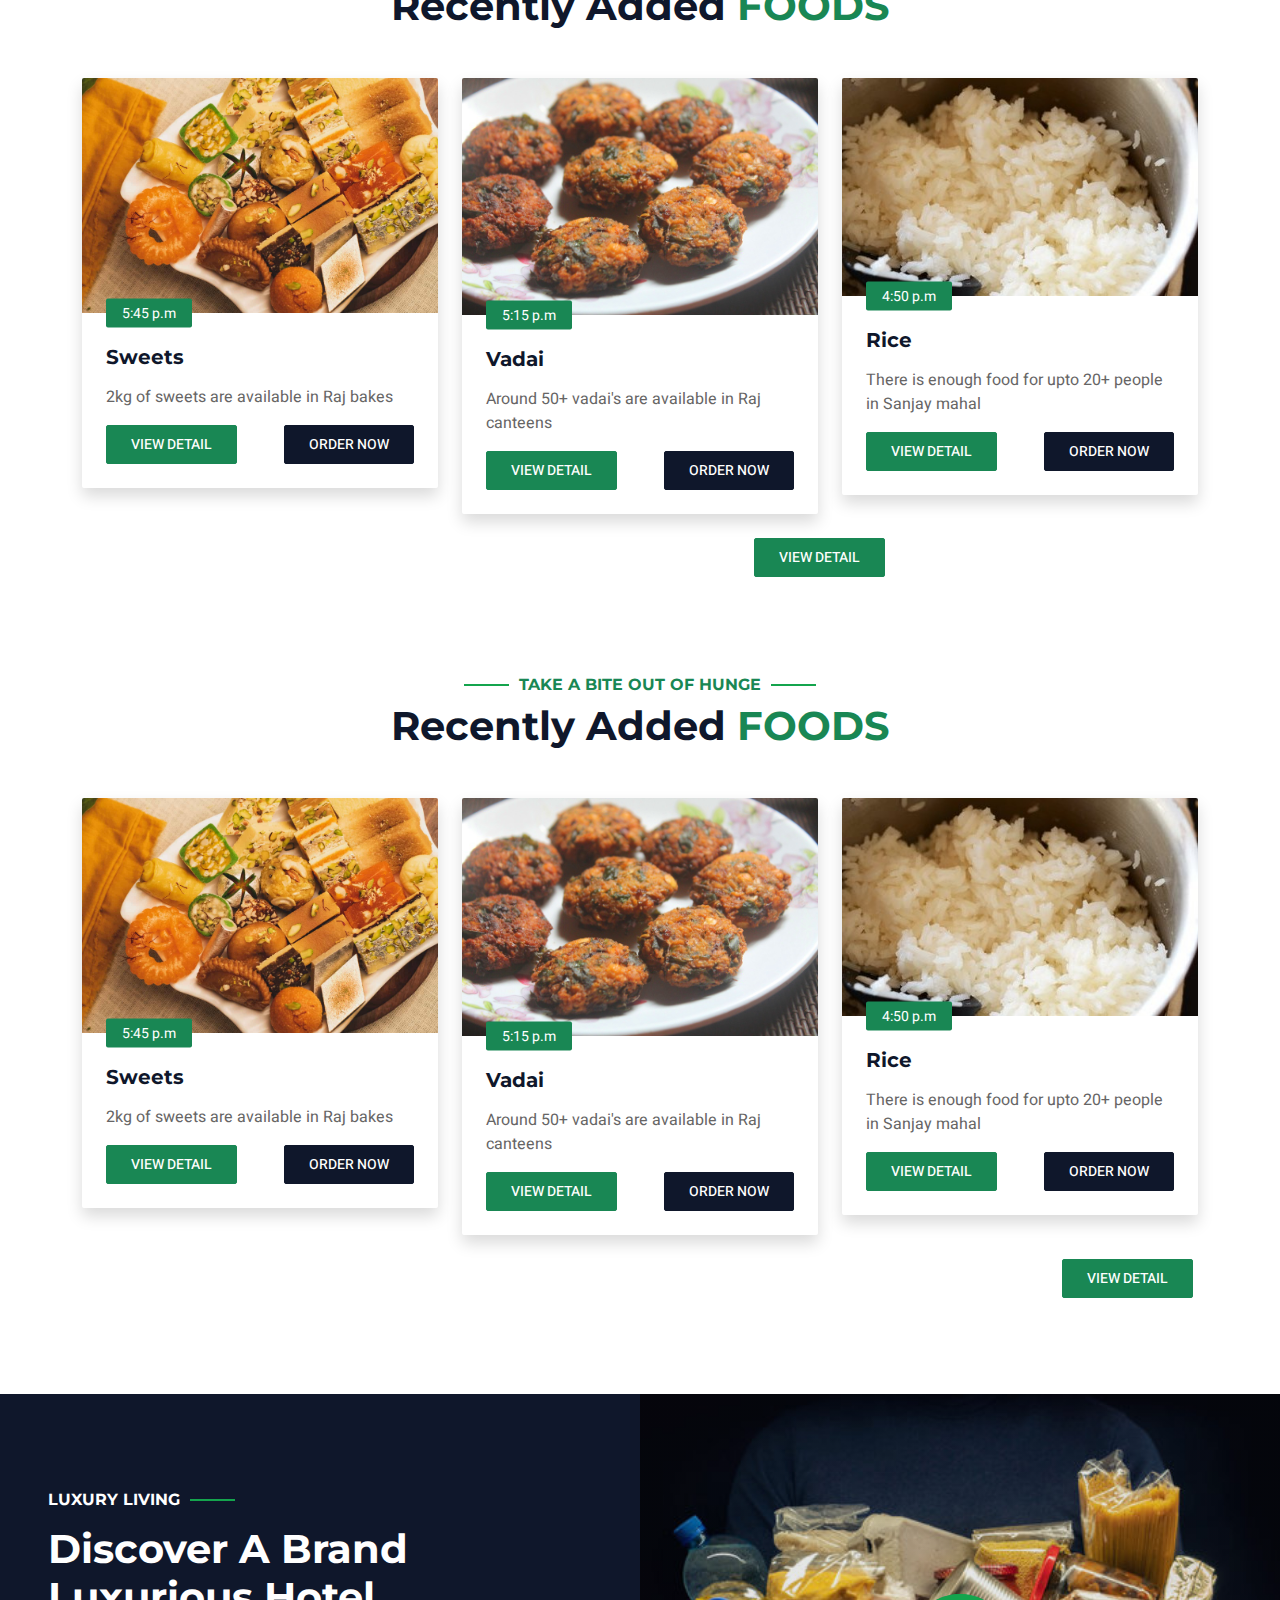
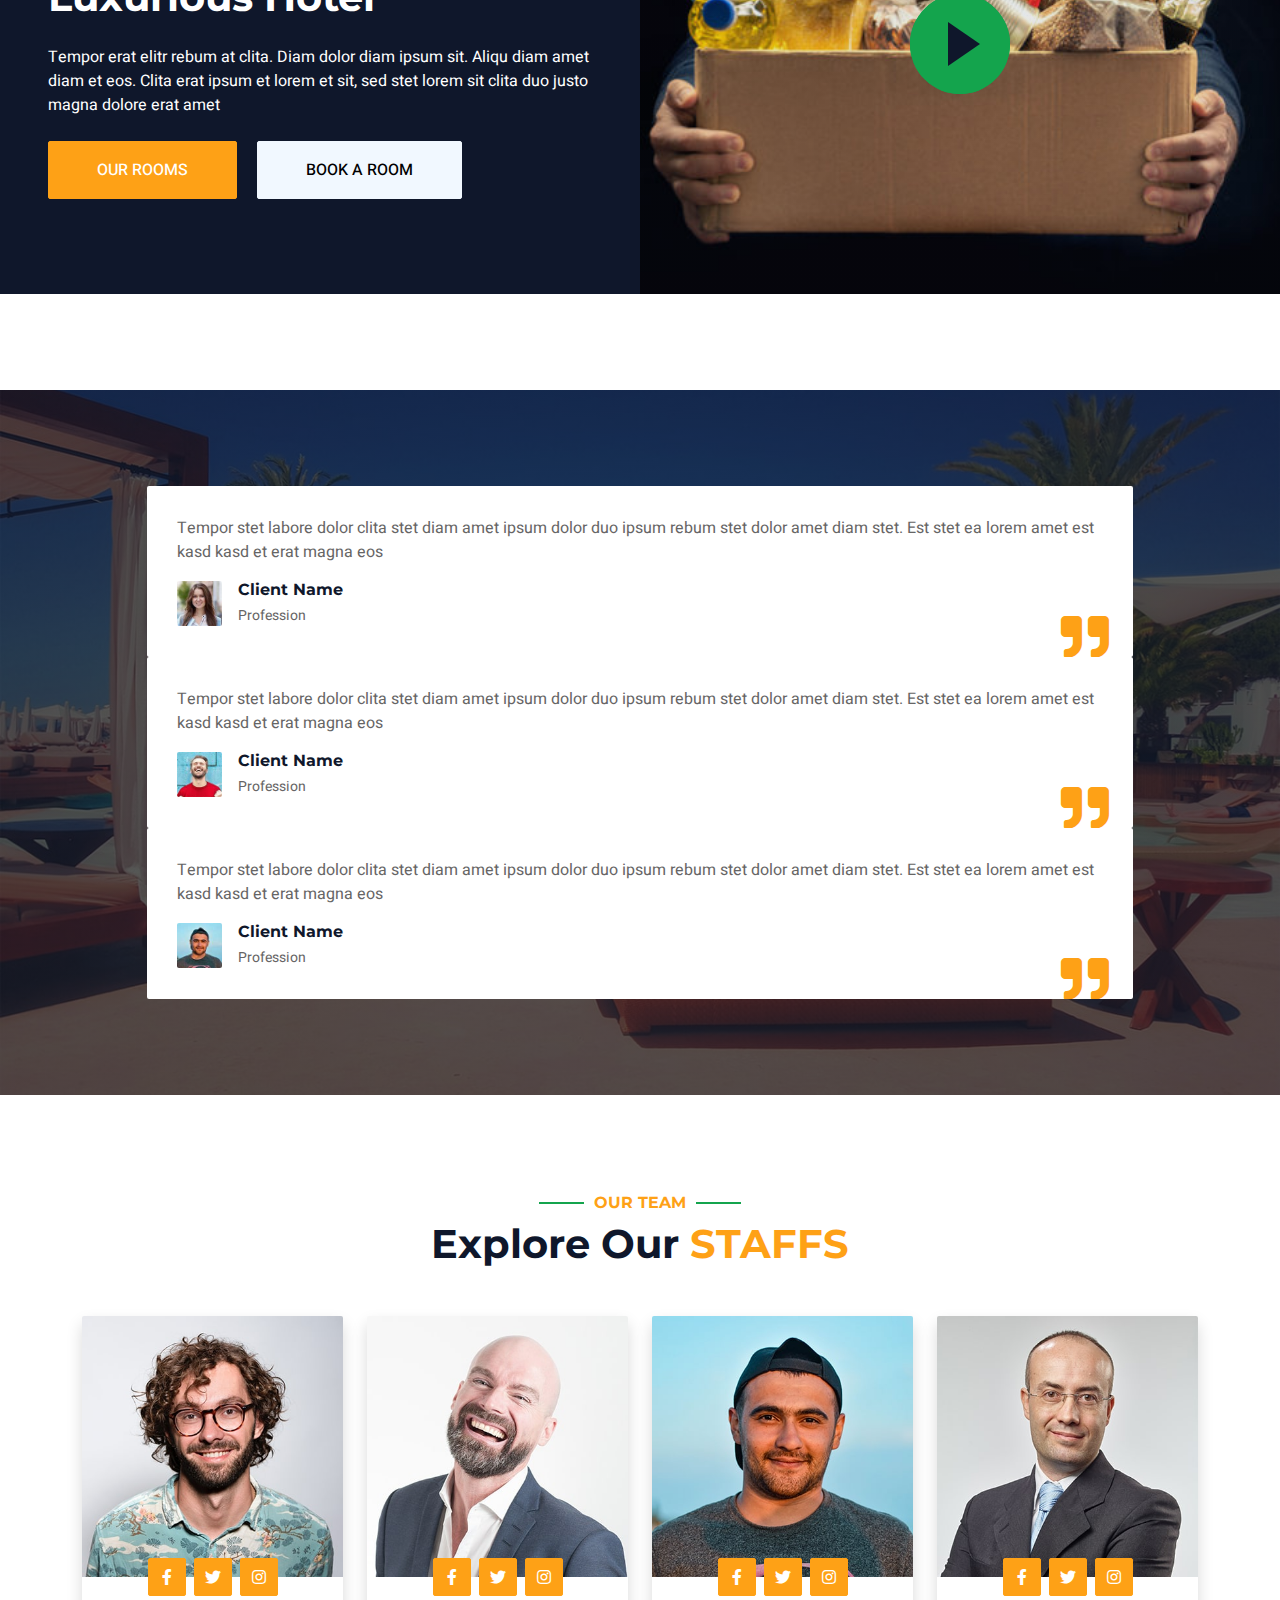
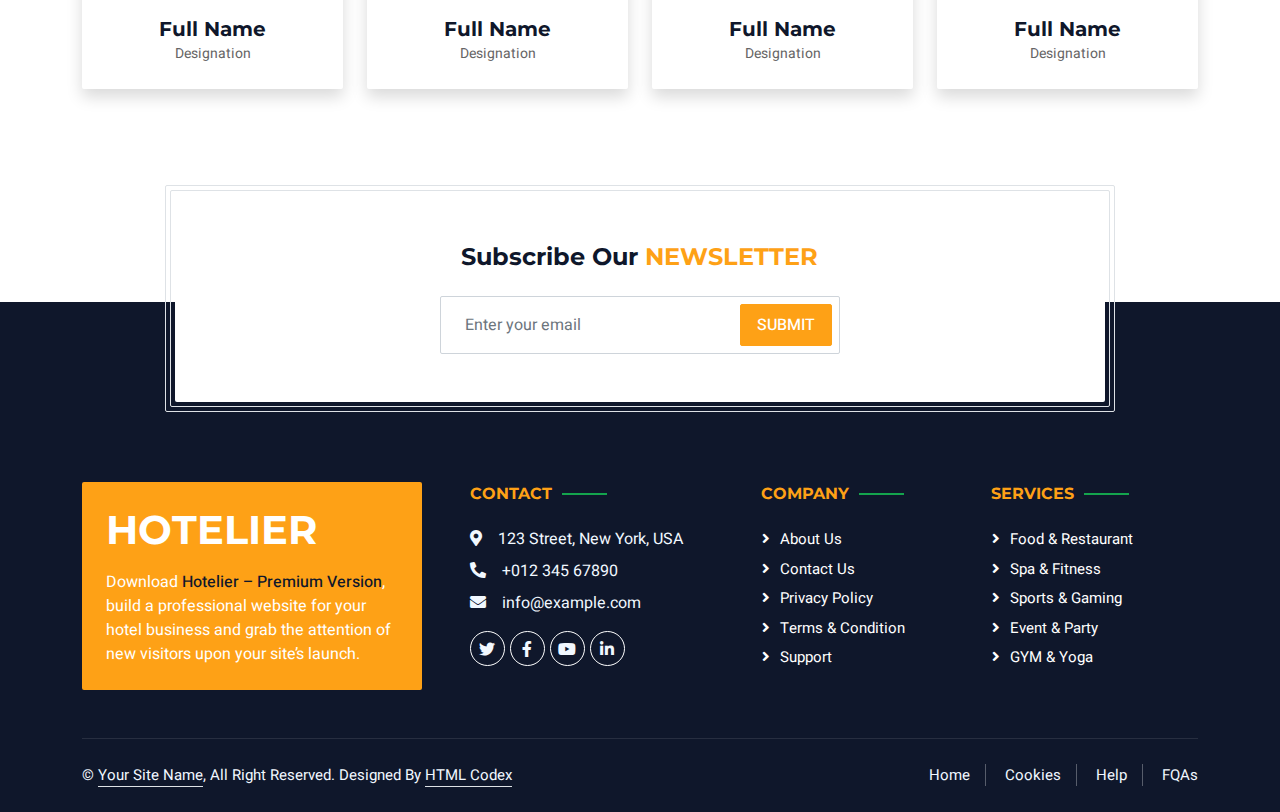
==== commit 72ae5bf5: "Update index.html" ====
--- a/index.html
+++ b/index.html
@@ -273,7 +273,7 @@
                             </div>
                         </div>
                     </div>
-                    <div class="d-flex justify-content-between" style="padding-left: 87%;">
+                    <div class="d-flex justify-content-between" style="padding-left: 60%;">
                         <a class="btn btn-sm btn-success rounded py-2 px-4" href="">View Detail</a>
                     </div>
                 </div>
--- a/css/style.css
+++ b/css/style.css
@@ -488,4 +488,4 @@
     margin-right: 0;
     padding-right: 0;
     border-right: none;
-}+}
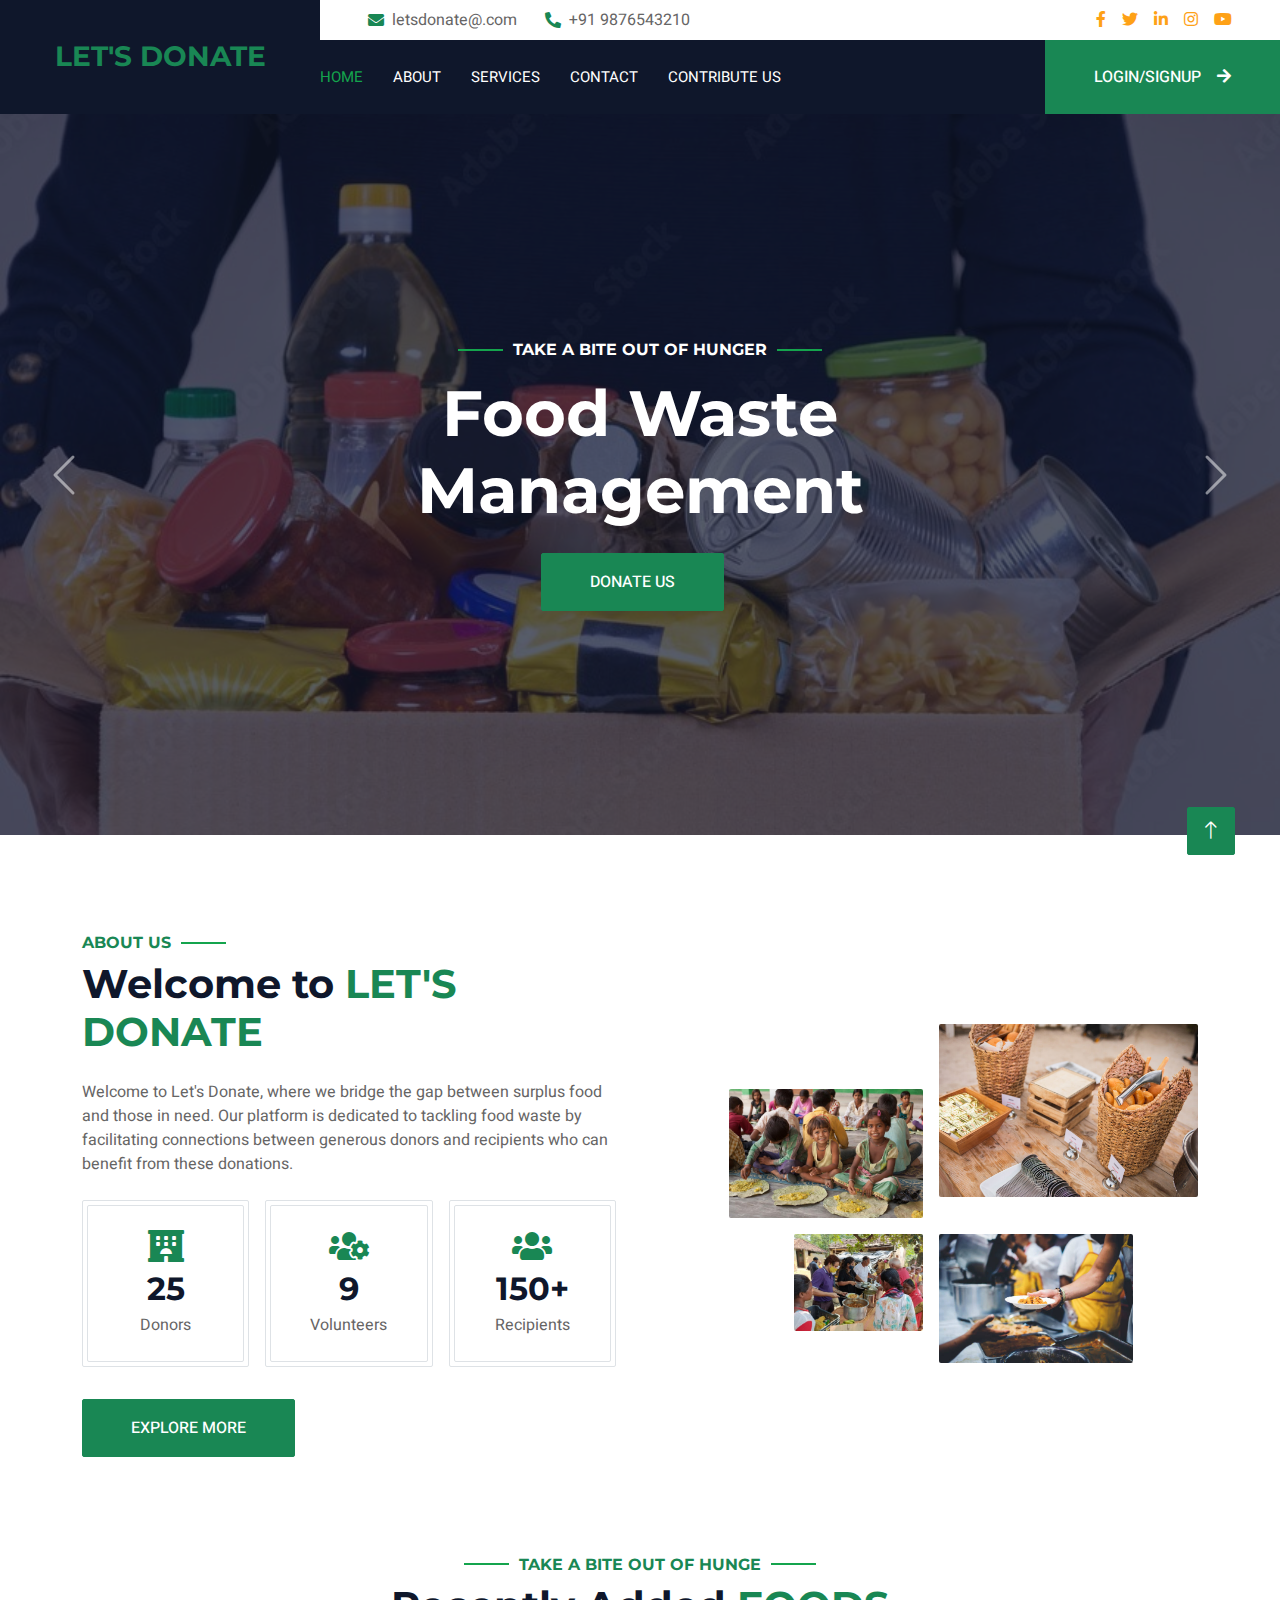
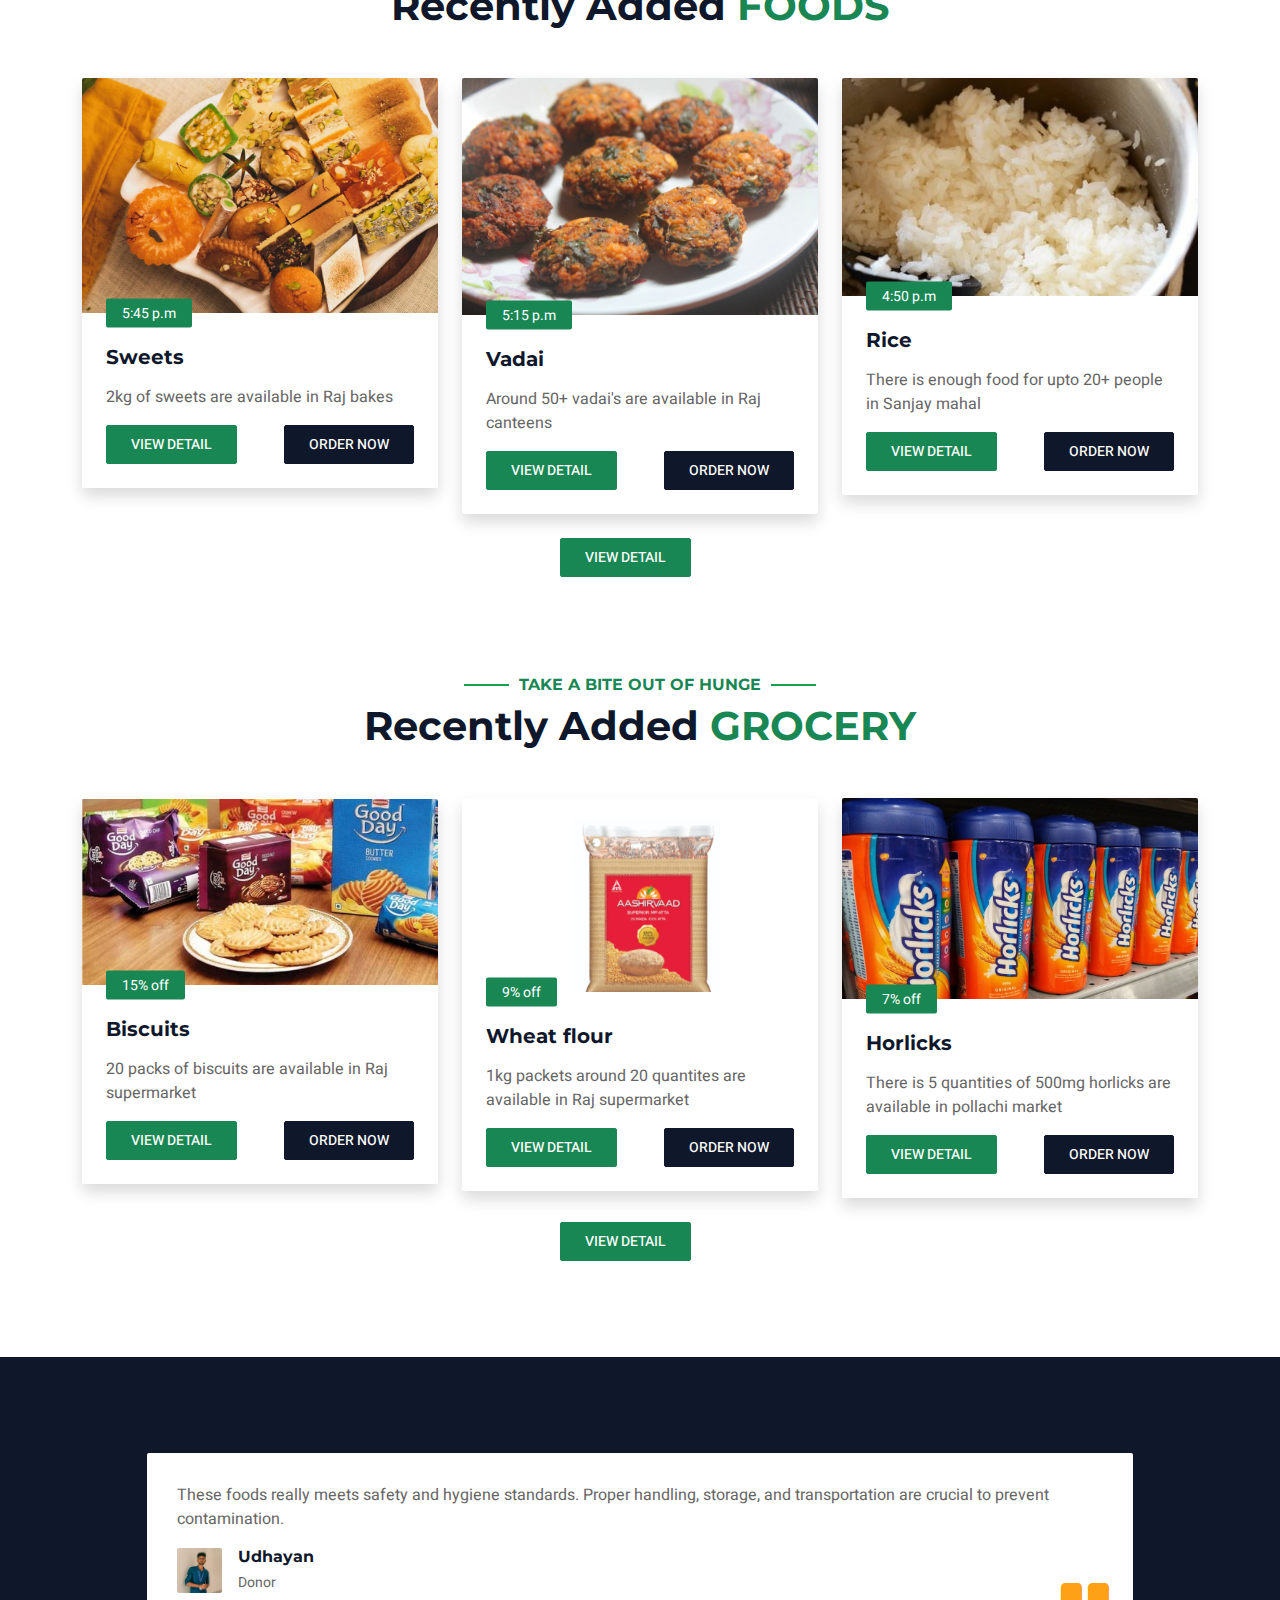
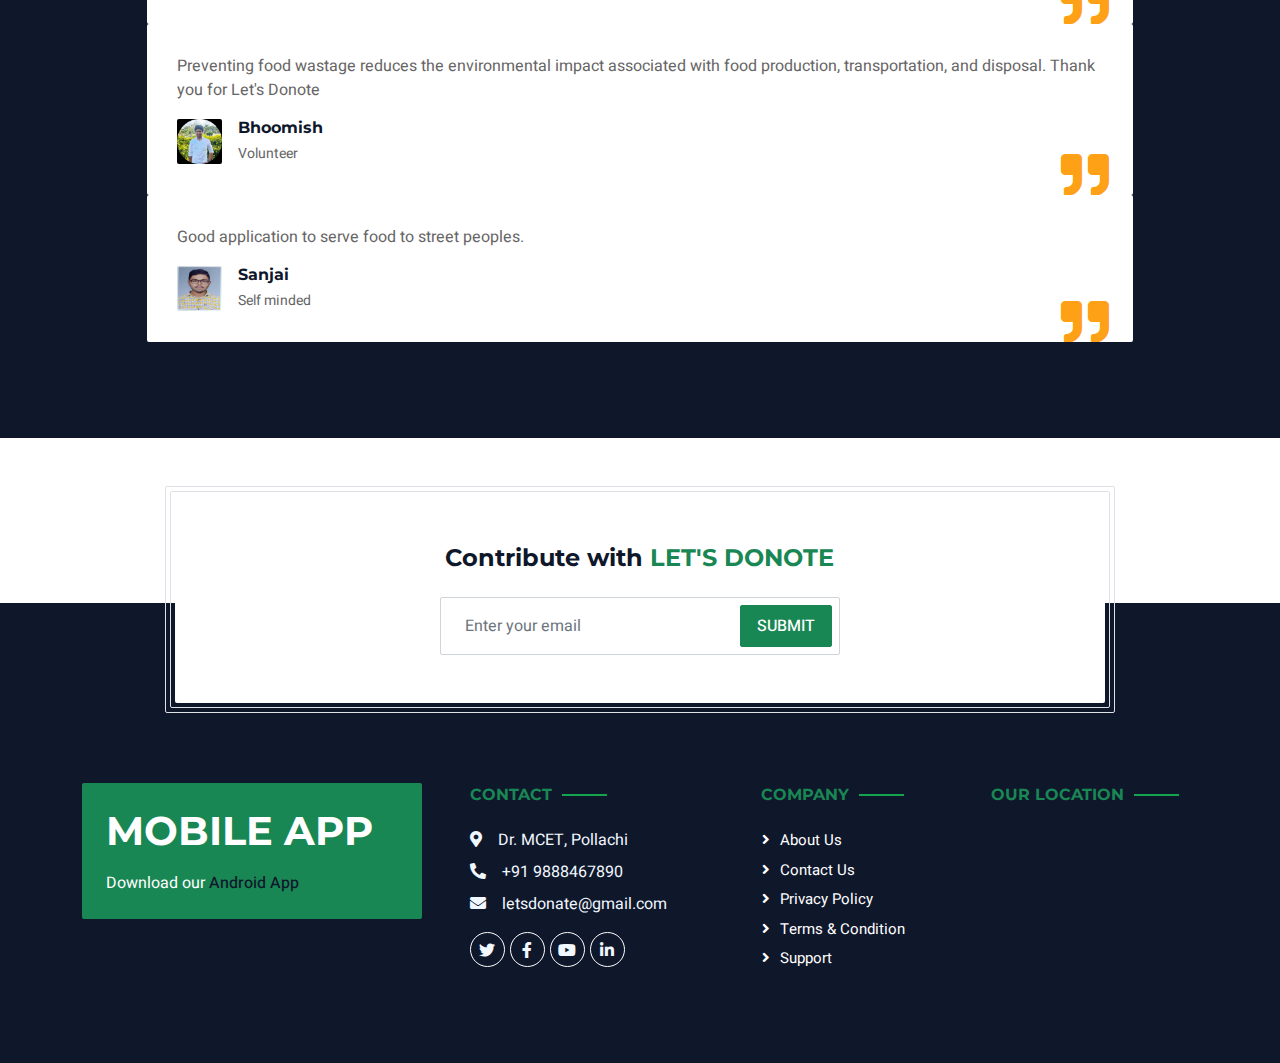
==== commit 7f13e124: "Update index.html" ====
--- a/index.html
+++ b/index.html
@@ -82,13 +82,13 @@
                         <div class="collapse navbar-collapse justify-content-between" id="navbarCollapse">
                             <div class="navbar-nav mr-auto py-0">
                                 <a href="index.html" class="nav-item nav-link active">Home</a>
-                                <a href="about.html" class="nav-item nav-link">About</a>
-                                <a href="service.html" class="nav-item nav-link">Services</a>
-                                <a href="contact.html" class="nav-item nav-link">Contact</a>
+                                <a href="#" class="nav-item nav-link">About</a>
+                                <a href="#" class="nav-item nav-link">Services</a>
+                                <a href="#" class="nav-item nav-link">Contact</a>
                                 
-                                <a href="login.html" class="nav-item nav-link">Login/Signup</a>
-                            </div>
-                            <a href="location.html" class="btn btn-success rounded-0 py-4 px-md-5 d-none d-lg-block">Grocery visit<i class="fa fa-arrow-right ms-3"></i></a>
+                                <a href="#" class="nav-item nav-link">Contribute us</a>
+                            </div>
+                            <a href="login.html" class="btn btn-success rounded-0 py-4 px-md-5 d-none d-lg-block">Login/Signup<i class="fa fa-arrow-right ms-3"></i></a>
                         </div>
                     </nav>
                 </div>
@@ -108,7 +108,7 @@
                                 <h6 class="section-title text-white text-uppercase mb-3 animated slideInDown">Take a bite out of hunger</h6>
                                 <h1 class="display-3 text-white mb-4 animated slideInDown">Food Waste Management</h1>
                                 <a href="" class="btn btn-success py-md-3 px-md-5 me-3 animated slideInLeft">Donate us</a>
-                                <a href="" class="btn btn-light py-md-3 px-md-5 animated slideInRight">Recipient </a>
+                                
                             </div>
                         </div>
                     </div>
@@ -119,7 +119,7 @@
                                 <h6 class="section-title text-white text-uppercase mb-3 animated slideInDown">Take a bite out of hunge</h6>
                                 <h1 class="display-3 text-white mb-4 animated slideInDown">Food Waste Management</h1>
                                 <a href="" class="btn btn-success py-md-3 px-md-5 me-3 animated slideInLeft">Donate us</a>
-                                <a href="" class="btn btn-light py-md-3 px-md-5 animated slideInRight">Recipient </a>
+                               
                             </div>
                         </div>
                     </div>
@@ -273,7 +273,7 @@
                             </div>
                         </div>
                     </div>
-                    <div class="d-flex justify-content-between" style="padding-left: 60%;">
+                    <div class="d-flex justify-content-between" style="padding-left: 43%;">
                         <a class="btn btn-sm btn-success rounded py-2 px-4" href="">View Detail</a>
                     </div>
                 </div>
@@ -286,22 +286,22 @@
     <div class="container">
         <div class="text-center wow fadeInUp" data-wow-delay="0.1s">
             <h6 class="section-title text-center text-success text-uppercase">Take a bite out of hunge</h6>
-            <h1 class="mb-5">Recently Added <span class="text-success text-uppercase">Foods</span></h1>
+            <h1 class="mb-5">Recently Added <span class="text-success text-uppercase">Grocery</span></h1>
         </div>
         <div class="row g-4">
             <div class="col-lg-4 col-md-6 wow fadeInUp" data-wow-delay="0.1s">
                 <div class="room-item shadow rounded overflow-hidden">
                     <div class="position-relative">
-                        <img class="img-fluid" src="img/sweet1.jpg" alt="">
-                        <small class="position-absolute start-0 top-100 translate-middle-y bg-success text-white rounded py-1 px-3 ms-4">5:45 p.m</small>
+                        <img class="img-fluid" src="img/bisc.png" alt="">
+                        <small class="position-absolute start-0 top-100 translate-middle-y bg-success text-white rounded py-1 px-3 ms-4">15% off</small>
                     </div>
                     <div class="p-4 mt-2">
                         <div class="d-flex justify-content-between mb-3">
-                            <h5 class="mb-0">Sweets</h5>
+                            <h5 class="mb-0">Biscuits</h5>
                            
                         </div>
                         
-                        <p class="text-body mb-3">2kg of sweets are available in Raj bakes </p>
+                        <p class="text-body mb-3">20 packs of biscuits are available in Raj supermarket </p>
                         <div class="d-flex justify-content-between">
                             <a class="btn btn-sm btn-success rounded py-2 px-4" href="">View Detail</a>
                             <a class="btn btn-sm btn-dark rounded py-2 px-4" href="">Order Now</a>
@@ -312,16 +312,16 @@
             <div class="col-lg-4 col-md-6 wow fadeInUp" data-wow-delay="0.3s">
                 <div class="room-item shadow rounded overflow-hidden">
                     <div class="position-relative">
-                        <img class="img-fluid" src="img/vadai1.jpg" alt="">
-                        <small class="position-absolute start-0 top-100 translate-middle-y bg-success text-white rounded py-1 px-3 ms-4">5:15 p.m</small>
+                        <img class="img-fluid" src="img/wheat.png" alt="">
+                        <small class="position-absolute start-0 top-100 translate-middle-y bg-success text-white rounded py-1 px-3 ms-4">9% off</small>
                     </div>
                     <div class="p-4 mt-2">
                         <div class="d-flex justify-content-between mb-3">
-                            <h5 class="mb-0">Vadai</h5>
+                            <h5 class="mb-0">Wheat flour</h5>
                             
                         </div>
                         
-                        <p class="text-body mb-3">Around 50+ vadai's are available in Raj canteens</p>
+                        <p class="text-body mb-3">1kg packets around 20 quantites are available in Raj supermarket</p>
                         <div class="d-flex justify-content-between">
                             <a class="btn btn-sm btn-success rounded py-2 px-4" href="">View Detail</a>
                             <a class="btn btn-sm btn-dark rounded py-2 px-4" href="">Order Now</a>
@@ -332,16 +332,16 @@
             <div class="col-lg-4 col-md-6 wow fadeInUp" data-wow-delay="0.6s">
                 <div class="room-item shadow rounded overflow-hidden">
                     <div class="position-relative">
-                        <img class="img-fluid" src="img/rice2.jpg" alt="">
-                        <small class="position-absolute start-0 top-100 translate-middle-y bg-success text-white rounded py-1 px-3 ms-4">4:50 p.m</small>
+                        <img class="img-fluid" src="img/horlicks.jpg" alt="">
+                        <small class="position-absolute start-0 top-100 translate-middle-y bg-success text-white rounded py-1 px-3 ms-4">7% off</small>
                     </div>
                     <div class="p-4 mt-2">
                         <div class="d-flex justify-content-between mb-3">
-                            <h5 class="mb-0">Rice</h5>
+                            <h5 class="mb-0">Horlicks</h5>
                             
                         </div>
                         
-                        <p class="text-body mb-3">There is enough food for upto 20+ people in Sanjay mahal</p>
+                        <p class="text-body mb-3">There is 5 quantities of 500mg horlicks are available in pollachi market</p>
                         <div class="d-flex justify-content-between">
                             <a class="btn btn-sm btn-success rounded py-2 px-4" href="">View Detail</a>
                             <a class="btn btn-sm btn-dark rounded py-2 px-4" href="">Order Now</a>
@@ -349,7 +349,7 @@
                     </div>
                 </div>
             </div>
-            <div class="d-flex justify-content-between" style="padding-left: 87%;">
+            <div class="d-flex justify-content-between" style="padding-left: 43%;">
                 <a class="btn btn-sm btn-success rounded py-2 px-4" href="">View Detail</a>
             </div>
         </div>
@@ -360,7 +360,9 @@
         
 
         
-<!-- Video Start -->
+<!-- Video Start 
+
+
 <div class="container-xxl py-5 px-0 wow zoomIn" data-wow-delay="0.1s">
     <div class="row g-0">
         <div class="col-md-6 bg-dark d-flex align-items-center">
@@ -390,7 +392,9 @@
                 <button type="button" class="btn-close" data-bs-dismiss="modal" aria-label="Close"></button>
             </div>
             <div class="modal-body">
-                <!-- 16:9 aspect ratio -->
+
+
+                
                 <div class="ratio ratio-16x9">
                     <iframe class="embed-responsive-item" src="" id="video" allowfullscreen allowscriptaccess="always"
                         allow="autoplay"></iframe>
@@ -399,7 +403,10 @@
         </div>
     </div>
 </div>
-<!-- Video Start -->
+
+
+
+ Video Start -->
 
 
         <!-- Testimonial Start -->
@@ -407,34 +414,34 @@
             <div class="container">
                 <div class="owl-carousel testimonial-carousel py-5">
                     <div class="testimonial-item position-relative bg-white rounded overflow-hidden">
-                        <p>Tempor stet labore dolor clita stet diam amet ipsum dolor duo ipsum rebum stet dolor amet diam stet. Est stet ea lorem amet est kasd kasd et erat magna eos</p>
+                        <p>These foods really meets safety and hygiene standards. Proper handling, storage, and transportation are crucial to prevent contamination.</p>
                         <div class="d-flex align-items-center">
-                            <img class="img-fluid flex-shrink-0 rounded" src="img/testimonial-1.jpg" style="width: 45px; height: 45px;">
+                            <img class="img-fluid flex-shrink-0 rounded" src="img/udhayan.jpg" style="width: 45px; height: 45px;">
                             <div class="ps-3">
-                                <h6 class="fw-bold mb-1">Client Name</h6>
-                                <small>Profession</small>
+                                <h6 class="fw-bold mb-1">Udhayan</h6>
+                                <small>Donor</small>
                             </div>
                         </div>
                         <i class="fa fa-quote-right fa-3x text-primary position-absolute end-0 bottom-0 me-4 mb-n1"></i>
                     </div>
                     <div class="testimonial-item position-relative bg-white rounded overflow-hidden">
-                        <p>Tempor stet labore dolor clita stet diam amet ipsum dolor duo ipsum rebum stet dolor amet diam stet. Est stet ea lorem amet est kasd kasd et erat magna eos</p>
+                        <p> Preventing food wastage reduces the environmental impact associated with food production, transportation, and disposal. Thank you for Let's Donote</p>
                         <div class="d-flex align-items-center">
-                            <img class="img-fluid flex-shrink-0 rounded" src="img/testimonial-2.jpg" style="width: 45px; height: 45px;">
+                            <img class="img-fluid flex-shrink-0 rounded" src="img/bhoomish.jpg" style="width: 45px; height: 45px;">
                             <div class="ps-3">
-                                <h6 class="fw-bold mb-1">Client Name</h6>
-                                <small>Profession</small>
+                                <h6 class="fw-bold mb-1">Bhoomish</h6>
+                                <small>Volunteer</small>
                             </div>
                         </div>
                         <i class="fa fa-quote-right fa-3x text-primary position-absolute end-0 bottom-0 me-4 mb-n1"></i>
                     </div>
                     <div class="testimonial-item position-relative bg-white rounded overflow-hidden">
-                        <p>Tempor stet labore dolor clita stet diam amet ipsum dolor duo ipsum rebum stet dolor amet diam stet. Est stet ea lorem amet est kasd kasd et erat magna eos</p>
+                        <p>Good application to serve food to street peoples.</p>
                         <div class="d-flex align-items-center">
-                            <img class="img-fluid flex-shrink-0 rounded" src="img/testimonial-3.jpg" style="width: 45px; height: 45px;">
+                            <img class="img-fluid flex-shrink-0 rounded" src="img/sanj.jpg" style="width: 45px; height: 45px;">
                             <div class="ps-3">
-                                <h6 class="fw-bold mb-1">Client Name</h6>
-                                <small>Profession</small>
+                                <h6 class="fw-bold mb-1">Sanjai</h6>
+                                <small>Self minded</small>
                             </div>
                         </div>
                         <i class="fa fa-quote-right fa-3x text-primary position-absolute end-0 bottom-0 me-4 mb-n1"></i>
@@ -445,7 +452,7 @@
         <!-- Testimonial End -->
 
 
-        <!-- Team Start -->
+        <!-- Team Start 
         <div class="container-xxl py-5">
             <div class="container">
                 <div class="text-center wow fadeInUp" data-wow-delay="0.1s">
@@ -520,7 +527,7 @@
                 </div>
             </div>
         </div>
-        <!-- Team End -->
+         Team End -->
 
 
         <!-- Newsletter Start -->
@@ -529,10 +536,10 @@
                 <div class="col-lg-10 border rounded p-1">
                     <div class="border rounded text-center p-1">
                         <div class="bg-white rounded text-center p-5">
-                            <h4 class="mb-4">Subscribe Our <span class="text-primary text-uppercase">Newsletter</span></h4>
+                            <h4 class="mb-4">Contribute with <span class="text-success text-uppercase">Let's Donote</span></h4>
                             <div class="position-relative mx-auto" style="max-width: 400px;">
                                 <input class="form-control w-100 py-3 ps-4 pe-5" type="text" placeholder="Enter your email">
-                                <button type="button" class="btn btn-primary py-2 px-3 position-absolute top-0 end-0 mt-2 me-2">Submit</button>
+                                <button type="button" class="btn btn-success py-2 px-3 position-absolute top-0 end-0 mt-2 me-2">Submit</button>
                             </div>
                         </div>
                     </div>
@@ -547,18 +554,18 @@
             <div class="container pb-5">
                 <div class="row g-5">
                     <div class="col-md-6 col-lg-4">
-                        <div class="bg-primary rounded p-4">
-                            <a href="index.html"><h1 class="text-white text-uppercase mb-3">Hotelier</h1></a>
+                        <div class="bg-success rounded p-4">
+                            <a href="index.html"><h1 class="text-white text-uppercase mb-3">Mobile app</h1></a>
                             <p class="text-white mb-0">
-								Download <a class="text-dark fw-medium" href="https://htmlcodex.com/hotel-html-template-pro">Hotelier – Premium Version</a>, build a professional website for your hotel business and grab the attention of new visitors upon your site’s launch.
+								Download our<a class="text-dark fw-medium" href="https://drive.google.com/file/d/1VDKABtxKY8OLfgEn_MpGSnlqT2GGXZYb/view?usp=sharing"> Android App</a>
 							</p>
                         </div>
                     </div>
                     <div class="col-md-6 col-lg-3">
-                        <h6 class="section-title text-start text-primary text-uppercase mb-4">Contact</h6>
-                        <p class="mb-2"><i class="fa fa-map-marker-alt me-3"></i>123 Street, New York, USA</p>
-                        <p class="mb-2"><i class="fa fa-phone-alt me-3"></i>+012 345 67890</p>
-                        <p class="mb-2"><i class="fa fa-envelope me-3"></i>info@example.com</p>
+                        <h6 class="section-title text-start text-success text-uppercase mb-4">Contact</h6>
+                        <p class="mb-2"><i class="fa fa-map-marker-alt me-3"></i>Dr. MCET, Pollachi</p>
+                        <p class="mb-2"><i class="fa fa-phone-alt me-3"></i>+91 9888467890</p>
+                        <p class="mb-2"><i class="fa fa-envelope me-3"></i>letsdonate@gmail.com</p>
                         <div class="d-flex pt-2">
                             <a class="btn btn-outline-light btn-social" href=""><i class="fab fa-twitter"></i></a>
                             <a class="btn btn-outline-light btn-social" href=""><i class="fab fa-facebook-f"></i></a>
@@ -569,7 +576,7 @@
                     <div class="col-lg-5 col-md-12">
                         <div class="row gy-5 g-4">
                             <div class="col-md-6">
-                                <h6 class="section-title text-start text-primary text-uppercase mb-4">Company</h6>
+                                <h6 class="section-title text-start text-success text-uppercase mb-4">Company</h6>
                                 <a class="btn btn-link" href="">About Us</a>
                                 <a class="btn btn-link" href="">Contact Us</a>
                                 <a class="btn btn-link" href="">Privacy Policy</a>
@@ -577,43 +584,20 @@
                                 <a class="btn btn-link" href="">Support</a>
                             </div>
                             <div class="col-md-6">
-                                <h6 class="section-title text-start text-primary text-uppercase mb-4">Services</h6>
-                                <a class="btn btn-link" href="">Food & Restaurant</a>
-                                <a class="btn btn-link" href="">Spa & Fitness</a>
-                                <a class="btn btn-link" href="">Sports & Gaming</a>
-                                <a class="btn btn-link" href="">Event & Party</a>
-                                <a class="btn btn-link" href="">GYM & Yoga</a>
-                            </div>
-                        </div>
-                    </div>
-                </div>
-            </div>
-            <div class="container">
-                <div class="copyright">
-                    <div class="row">
-                        <div class="col-md-6 text-center text-md-start mb-3 mb-md-0">
-                            &copy; <a class="border-bottom" href="#">Your Site Name</a>, All Right Reserved. 
-							
-							<!--/*** This template is free as long as you keep the footer author’s credit link/attribution link/backlink. If you'd like to use the template without the footer author’s credit link/attribution link/backlink, you can purchase the Credit Removal License from "https://htmlcodex.com/credit-removal". Thank you for your support. ***/-->
-							Designed By <a class="border-bottom" href="https://htmlcodex.com">HTML Codex</a>
-                        </div>
-                        <div class="col-md-6 text-center text-md-end">
-                            <div class="footer-menu">
-                                <a href="">Home</a>
-                                <a href="">Cookies</a>
-                                <a href="">Help</a>
-                                <a href="">FQAs</a>
-                            </div>
-                        </div>
-                    </div>
-                </div>
-            </div>
+                                <h6 class="section-title text-start text-success text-uppercase mb-4">Our Location</h6>
+                                <iframe src="https://www.google.com/maps/embed?pb=!1m18!1m12!1m3!1d1648.5827833898175!2d77.03575429805358!3d10.656116895022853!2m3!1f0!2f0!3f0!3m2!1i1024!2i768!4f13.1!3m3!1m2!1s0x3ba8370d5cf1c86f%3A0x50220f1c97a228c5!2sDr.%20Mahalingam%20College%20of%20Engineering%20and%20Technology!5e0!3m2!1sen!2sin!4v1712245901118!5m2!1sen!2sin" width="200" height="180" style="border:0;" allowfullscreen="" loading="lazy" referrerpolicy="no-referrer-when-downgrade"></iframe>
+                            </div>
+                        </div>
+                    </div>
+                </div>
+            </div>
+            
         </div>
         <!-- Footer End -->
 
 
         <!-- Back to Top -->
-        <a href="#" class="btn btn-lg btn-primary btn-lg-square back-to-top"><i class="bi bi-arrow-up"></i></a>
+        <a href="#" class="btn btn-lg btn-success btn-lg-square back-to-top"><i class="bi bi-arrow-up"></i></a>
     </div>
 
     <!-- JavaScript Libraries -->
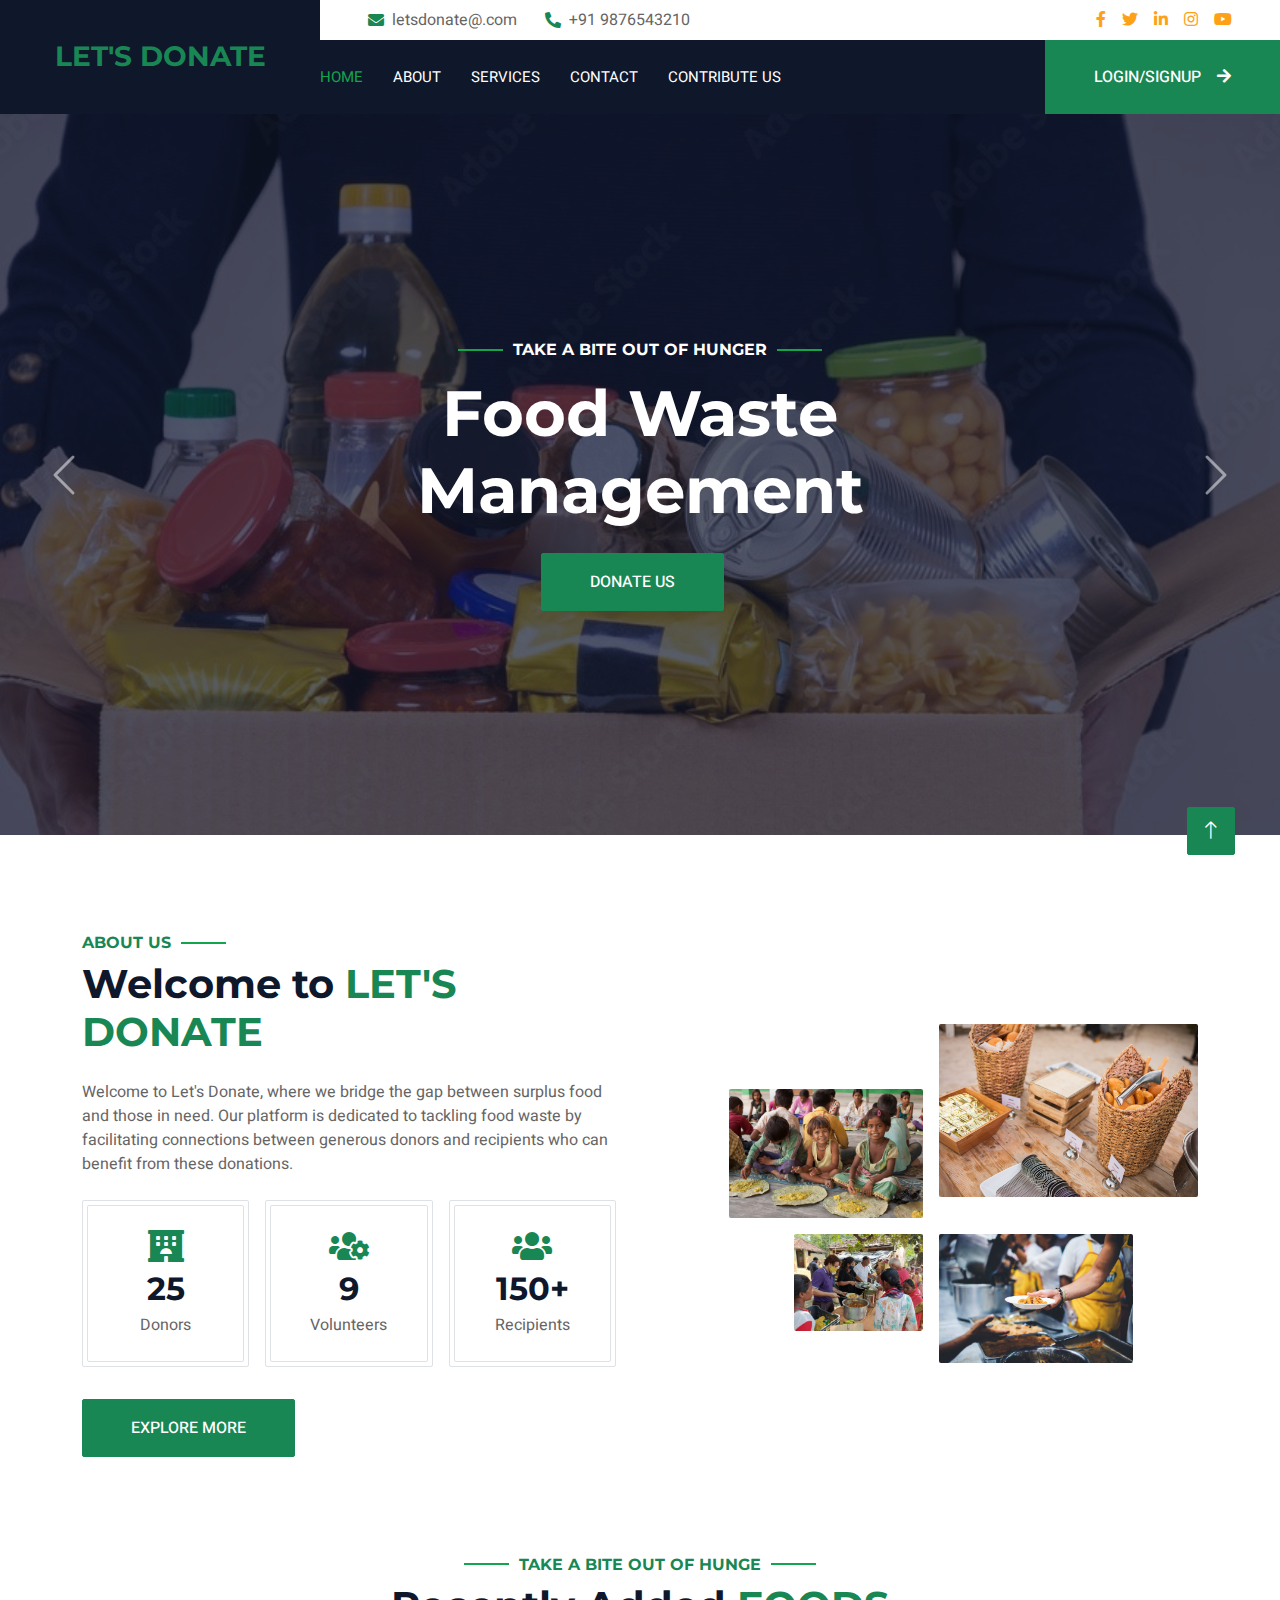
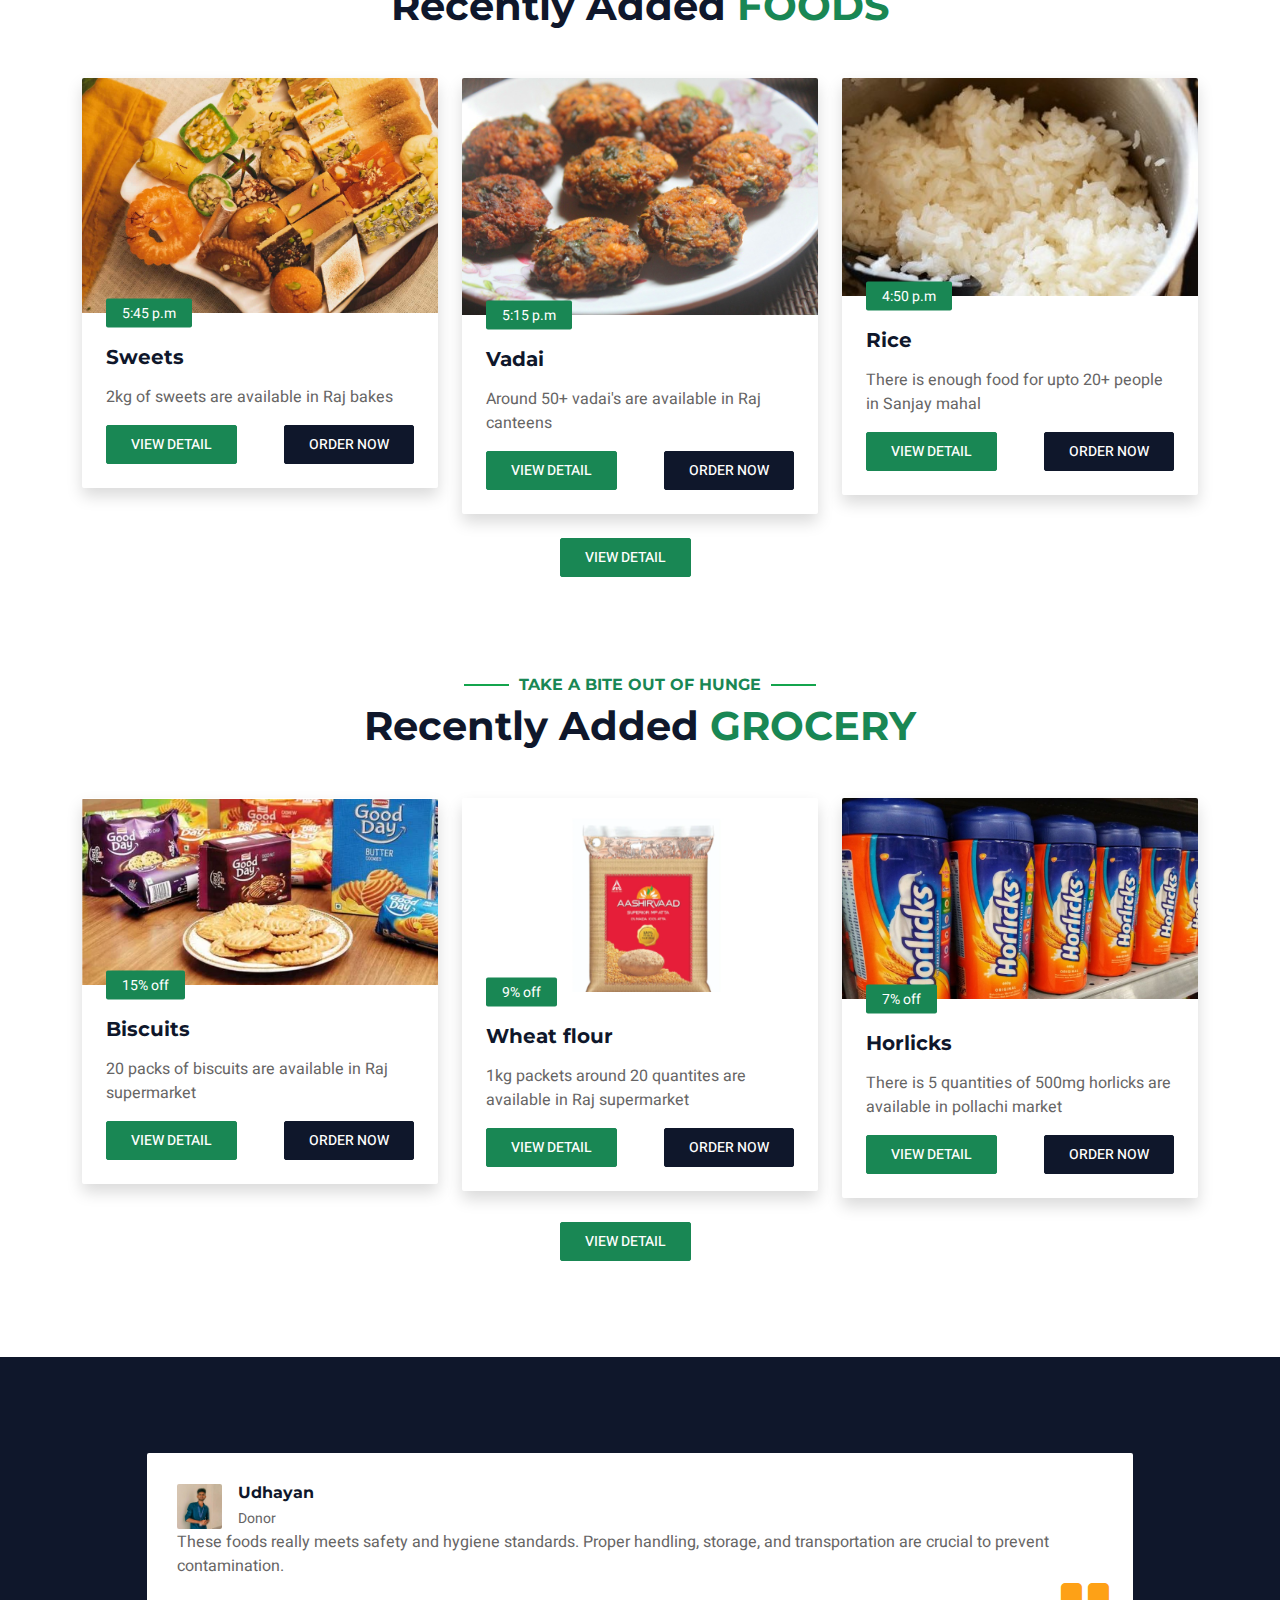
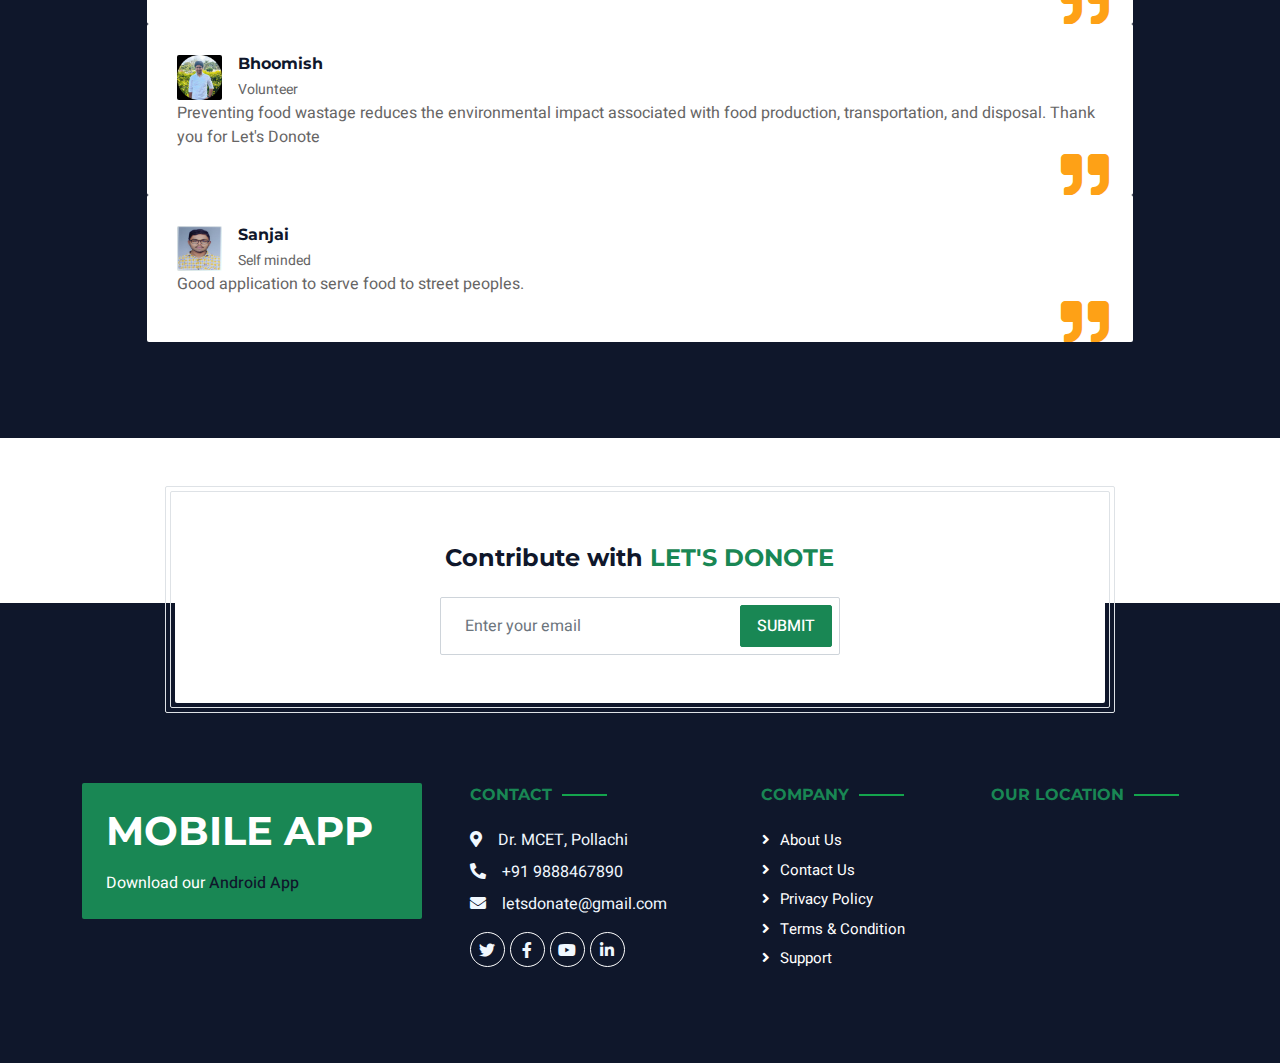
==== commit d4ff96b7: "Update index.html" ====
--- a/index.html
+++ b/index.html
@@ -82,7 +82,7 @@
                         <div class="collapse navbar-collapse justify-content-between" id="navbarCollapse">
                             <div class="navbar-nav mr-auto py-0">
                                 <a href="index.html" class="nav-item nav-link active">Home</a>
-                                <a href="#" class="nav-item nav-link">About</a>
+                                <a href="about.html" class="nav-item nav-link">About</a>
                                 <a href="#" class="nav-item nav-link">Services</a>
                                 <a href="#" class="nav-item nav-link">Contact</a>
                                 
@@ -414,7 +414,6 @@
             <div class="container">
                 <div class="owl-carousel testimonial-carousel py-5">
                     <div class="testimonial-item position-relative bg-white rounded overflow-hidden">
-                        <p>These foods really meets safety and hygiene standards. Proper handling, storage, and transportation are crucial to prevent contamination.</p>
                         <div class="d-flex align-items-center">
                             <img class="img-fluid flex-shrink-0 rounded" src="img/udhayan.jpg" style="width: 45px; height: 45px;">
                             <div class="ps-3">
@@ -422,10 +421,11 @@
                                 <small>Donor</small>
                             </div>
                         </div>
+                        <p>These foods really meets safety and hygiene standards. Proper handling, storage, and transportation are crucial to prevent contamination.</p>
+
                         <i class="fa fa-quote-right fa-3x text-primary position-absolute end-0 bottom-0 me-4 mb-n1"></i>
                     </div>
                     <div class="testimonial-item position-relative bg-white rounded overflow-hidden">
-                        <p> Preventing food wastage reduces the environmental impact associated with food production, transportation, and disposal. Thank you for Let's Donote</p>
                         <div class="d-flex align-items-center">
                             <img class="img-fluid flex-shrink-0 rounded" src="img/bhoomish.jpg" style="width: 45px; height: 45px;">
                             <div class="ps-3">
@@ -433,10 +433,11 @@
                                 <small>Volunteer</small>
                             </div>
                         </div>
+                        <p> Preventing food wastage reduces the environmental impact associated with food production, transportation, and disposal. Thank you for Let's Donote</p>
+
                         <i class="fa fa-quote-right fa-3x text-primary position-absolute end-0 bottom-0 me-4 mb-n1"></i>
                     </div>
                     <div class="testimonial-item position-relative bg-white rounded overflow-hidden">
-                        <p>Good application to serve food to street peoples.</p>
                         <div class="d-flex align-items-center">
                             <img class="img-fluid flex-shrink-0 rounded" src="img/sanj.jpg" style="width: 45px; height: 45px;">
                             <div class="ps-3">
@@ -444,6 +445,8 @@
                                 <small>Self minded</small>
                             </div>
                         </div>
+                        <p>Good application to serve food to street peoples.</p>
+
                         <i class="fa fa-quote-right fa-3x text-primary position-absolute end-0 bottom-0 me-4 mb-n1"></i>
                     </div>
                 </div>
@@ -577,7 +580,7 @@
                         <div class="row gy-5 g-4">
                             <div class="col-md-6">
                                 <h6 class="section-title text-start text-success text-uppercase mb-4">Company</h6>
-                                <a class="btn btn-link" href="">About Us</a>
+                                <a class="btn btn-link" href="about.html">About Us</a>
                                 <a class="btn btn-link" href="">Contact Us</a>
                                 <a class="btn btn-link" href="">Privacy Policy</a>
                                 <a class="btn btn-link" href="">Terms & Condition</a>
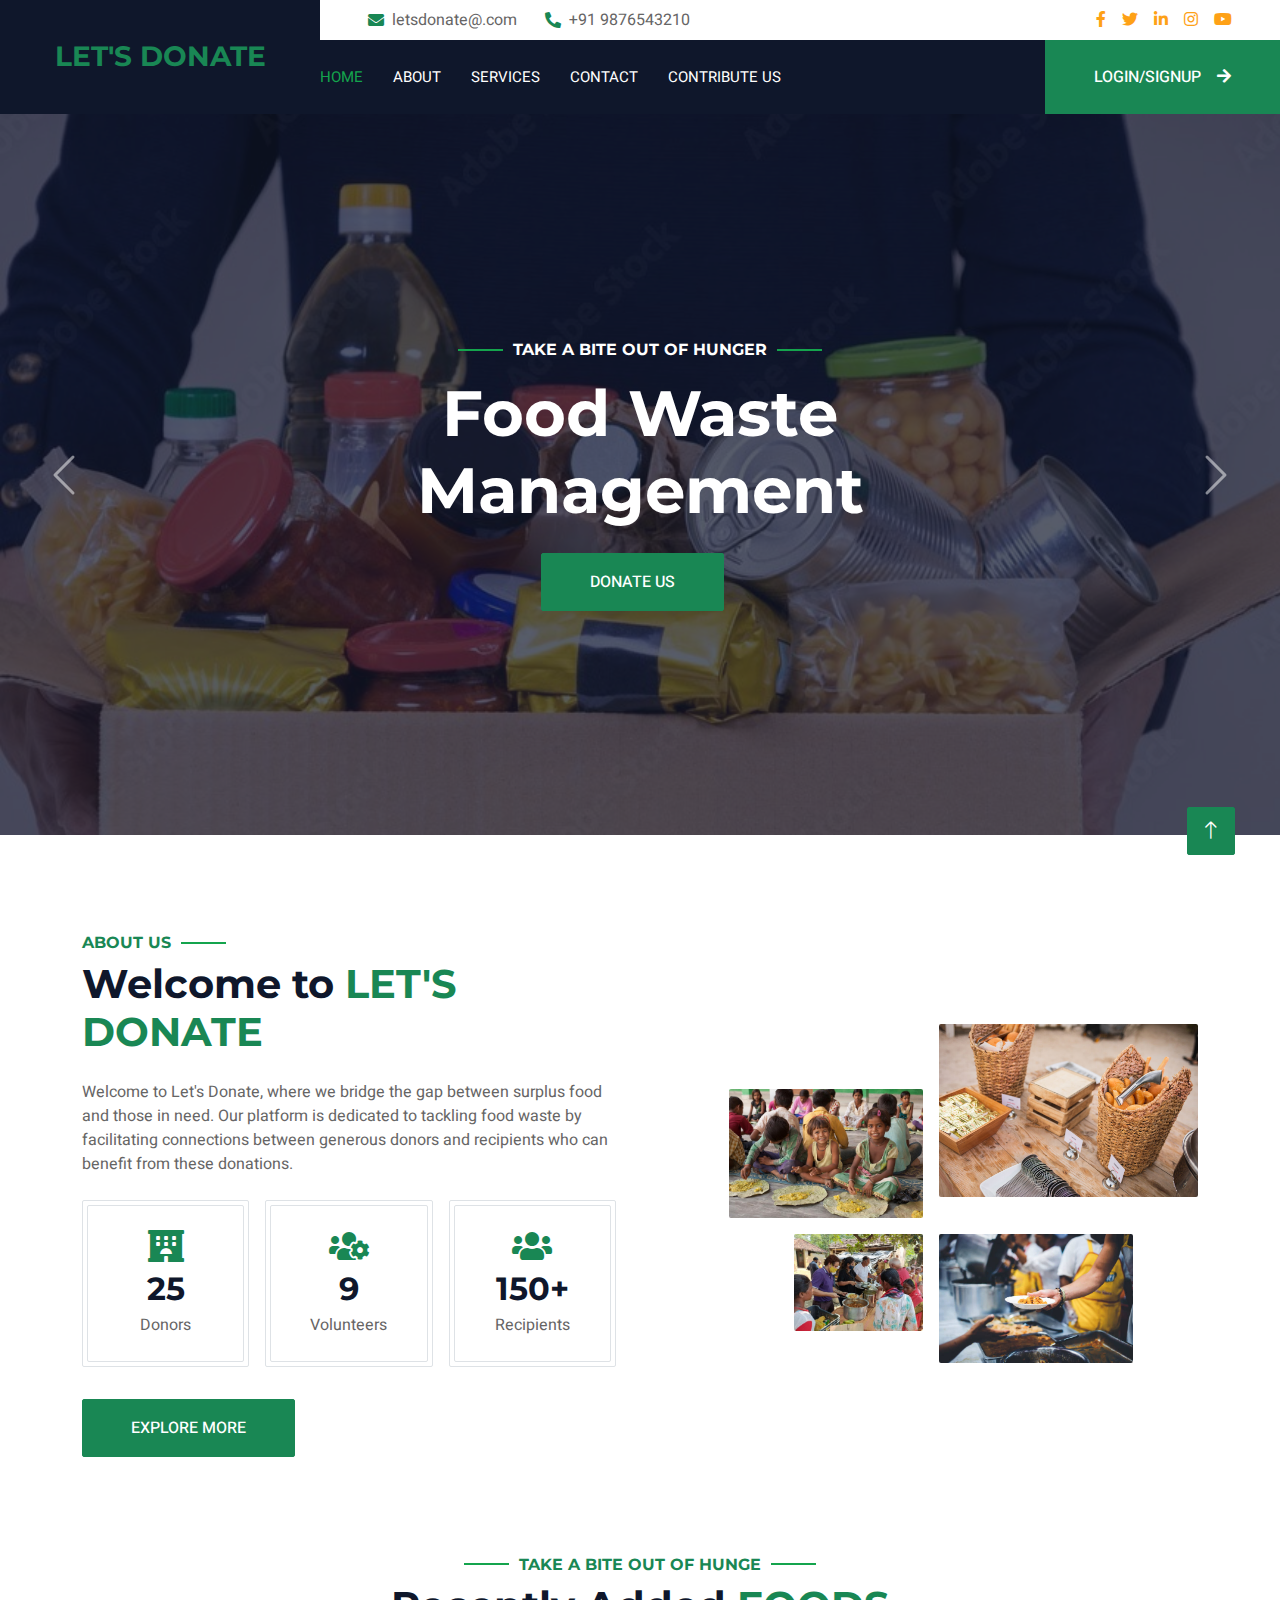
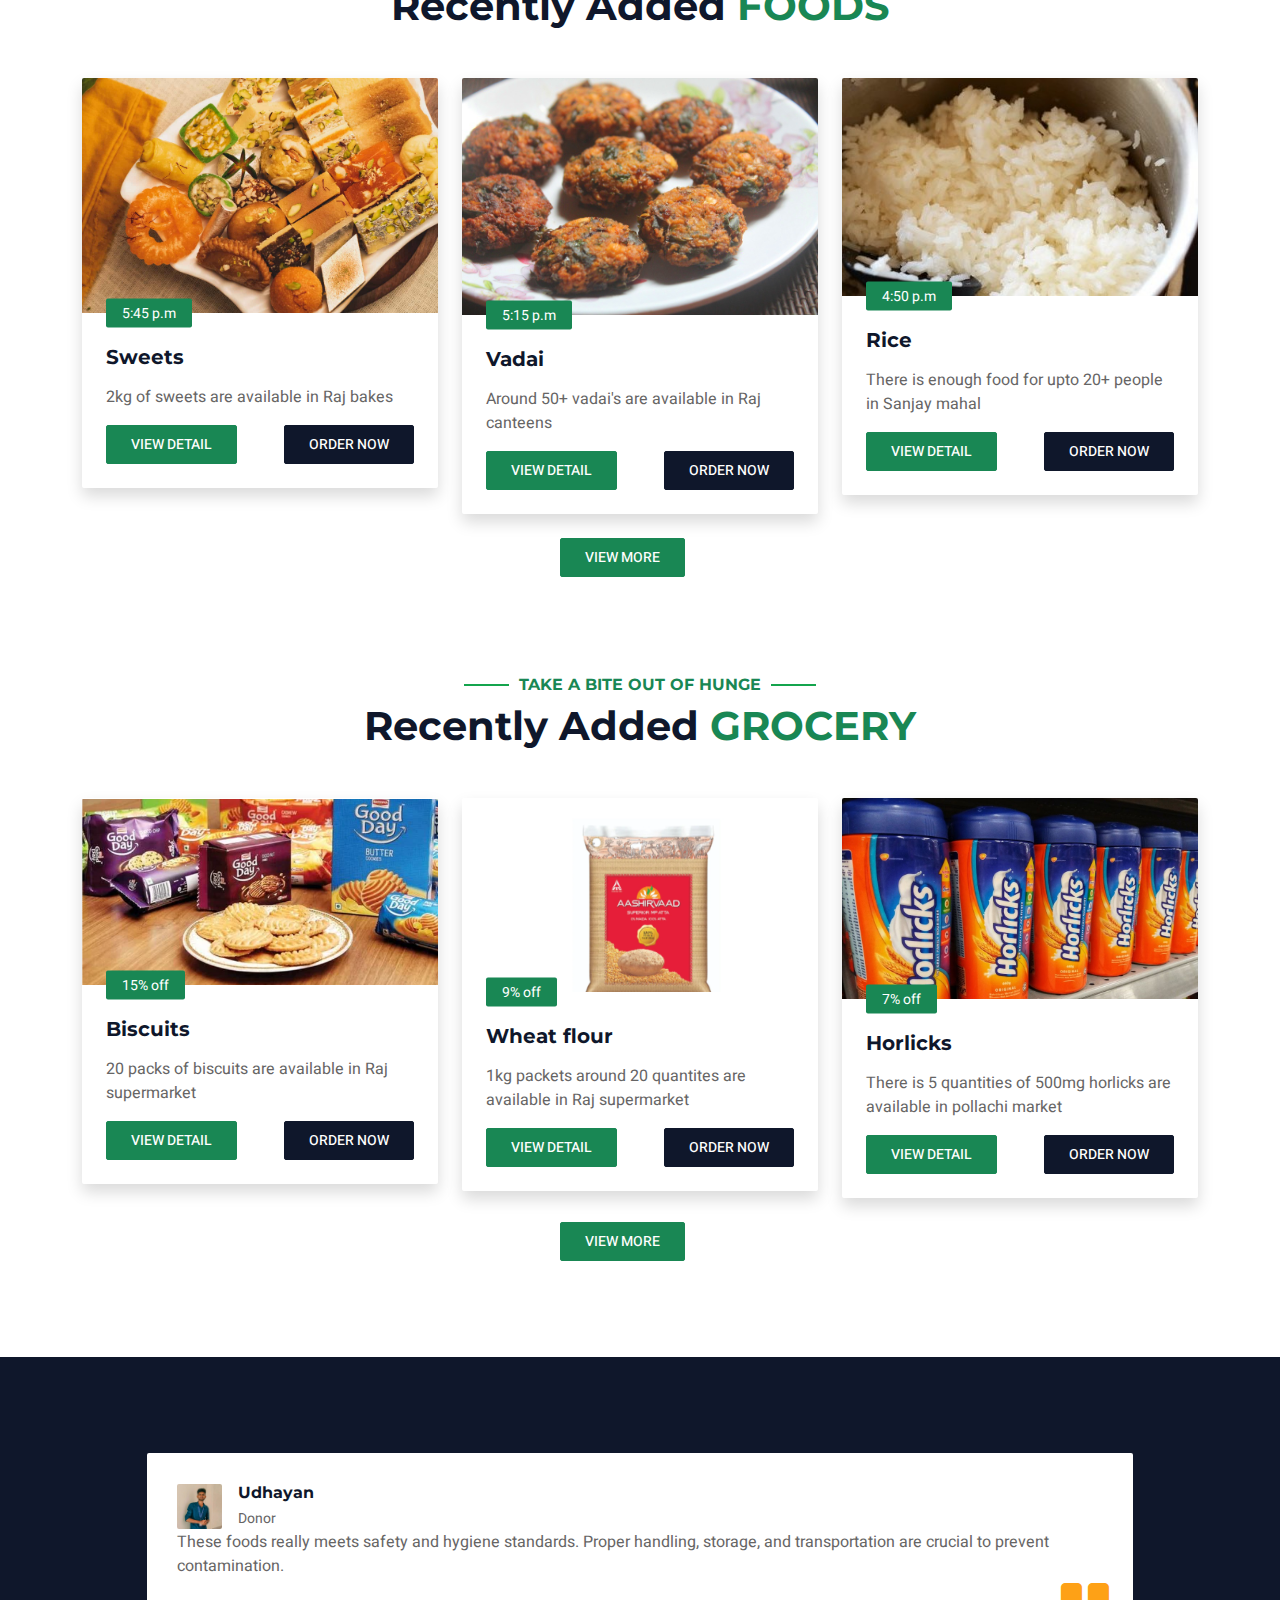
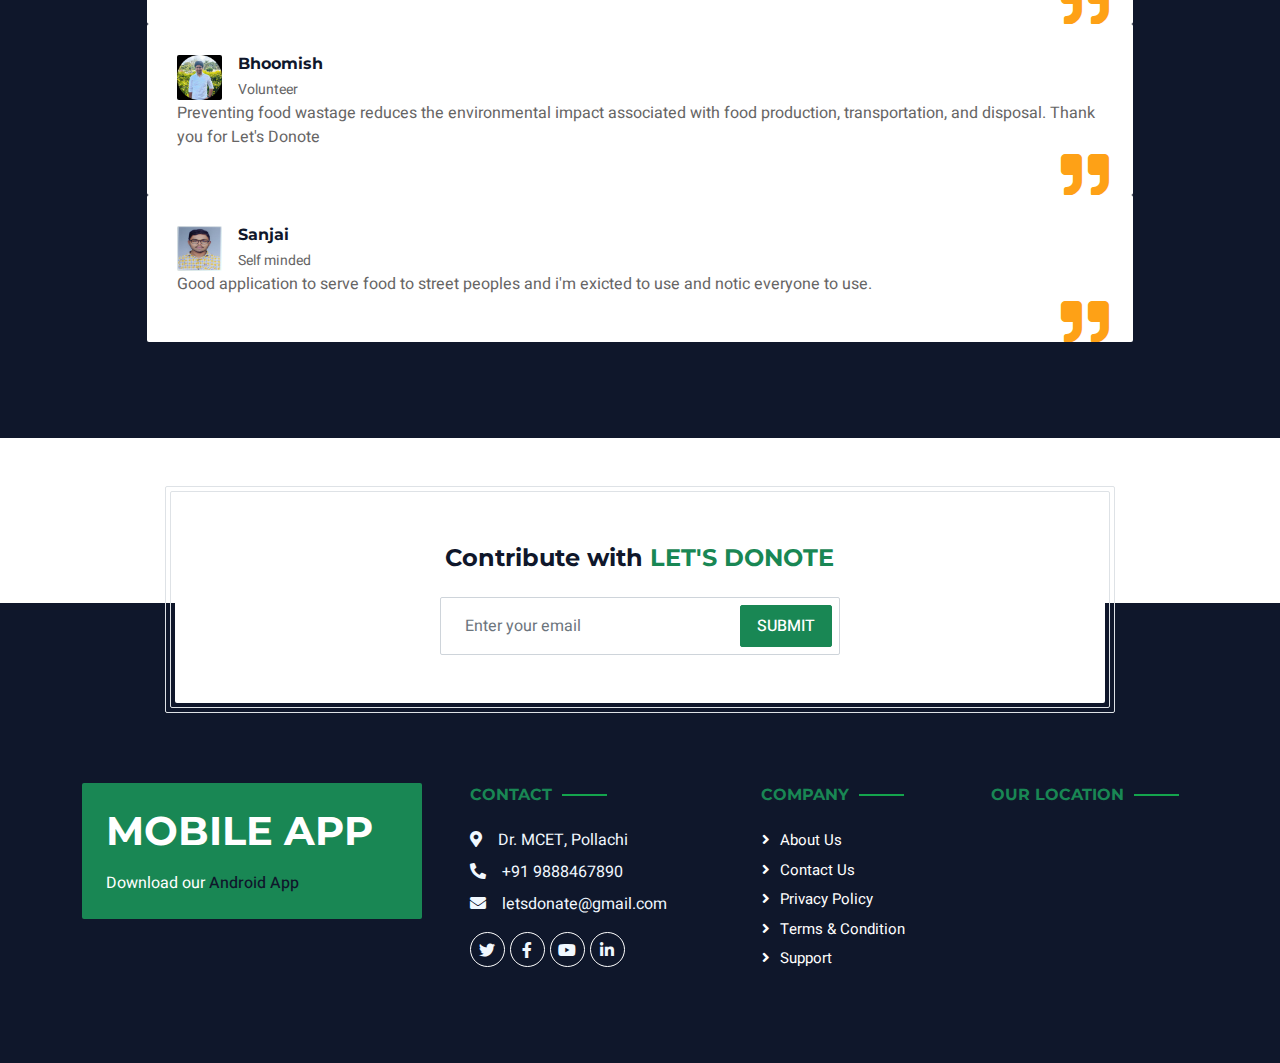
==== commit c5576829: "Update index.html" ====
--- a/index.html
+++ b/index.html
@@ -86,7 +86,7 @@
                                 <a href="#" class="nav-item nav-link">Services</a>
                                 <a href="#" class="nav-item nav-link">Contact</a>
                                 
-                                <a href="#" class="nav-item nav-link">Contribute us</a>
+                                <a href="addfood.html" class="nav-item nav-link">Contribute us</a>
                             </div>
                             <a href="login.html" class="btn btn-success rounded-0 py-4 px-md-5 d-none d-lg-block">Login/Signup<i class="fa fa-arrow-right ms-3"></i></a>
                         </div>
@@ -107,7 +107,7 @@
                             <div class="p-3" style="max-width: 700px;">
                                 <h6 class="section-title text-white text-uppercase mb-3 animated slideInDown">Take a bite out of hunger</h6>
                                 <h1 class="display-3 text-white mb-4 animated slideInDown">Food Waste Management</h1>
-                                <a href="" class="btn btn-success py-md-3 px-md-5 me-3 animated slideInLeft">Donate us</a>
+                                <a href="addfood.html" class="btn btn-success py-md-3 px-md-5 me-3 animated slideInLeft">Donate us</a>
                                 
                             </div>
                         </div>
@@ -118,7 +118,7 @@
                             <div class="p-3" style="max-width: 700px;">
                                 <h6 class="section-title text-white text-uppercase mb-3 animated slideInDown">Take a bite out of hunge</h6>
                                 <h1 class="display-3 text-white mb-4 animated slideInDown">Food Waste Management</h1>
-                                <a href="" class="btn btn-success py-md-3 px-md-5 me-3 animated slideInLeft">Donate us</a>
+                                <a href="addfood.html" class="btn btn-success py-md-3 px-md-5 me-3 animated slideInLeft">Donate us</a>
                                
                             </div>
                         </div>
@@ -181,7 +181,7 @@
                                 </div>
                             </div>
                         </div>
-                        <a class="btn btn-success py-3 px-5 mt-2" href="">Explore More</a>
+                        <a class="btn btn-success py-3 px-5 mt-2" href="about.html">Explore More</a>
                     </div>
                     <div class="col-lg-6">
                         <div class="row g-3">
@@ -274,7 +274,7 @@
                         </div>
                     </div>
                     <div class="d-flex justify-content-between" style="padding-left: 43%;">
-                        <a class="btn btn-sm btn-success rounded py-2 px-4" href="">View Detail</a>
+                        <a class="btn btn-sm btn-success rounded py-2 px-4" href="addfood.html">View More</a>
                     </div>
                 </div>
             </div>
@@ -350,7 +350,7 @@
                 </div>
             </div>
             <div class="d-flex justify-content-between" style="padding-left: 43%;">
-                <a class="btn btn-sm btn-success rounded py-2 px-4" href="">View Detail</a>
+                <a class="btn btn-sm btn-success rounded py-2 px-4" href="addglo.html">View More</a>
             </div>
         </div>
     </div>
@@ -445,7 +445,7 @@
                                 <small>Self minded</small>
                             </div>
                         </div>
-                        <p>Good application to serve food to street peoples.</p>
+                        <p>Good application to serve food to street peoples and i'm exicted to use and notic everyone to use.</p>
 
                         <i class="fa fa-quote-right fa-3x text-primary position-absolute end-0 bottom-0 me-4 mb-n1"></i>
                     </div>
@@ -560,7 +560,7 @@
                         <div class="bg-success rounded p-4">
                             <a href="index.html"><h1 class="text-white text-uppercase mb-3">Mobile app</h1></a>
                             <p class="text-white mb-0">
-								Download our<a class="text-dark fw-medium" href="https://drive.google.com/file/d/1VDKABtxKY8OLfgEn_MpGSnlqT2GGXZYb/view?usp=sharing"> Android App</a>
+								Download our<a class="text-dark fw-medium" href="app-debug.apk"> Android App</a>
 							</p>
                         </div>
                     </div>
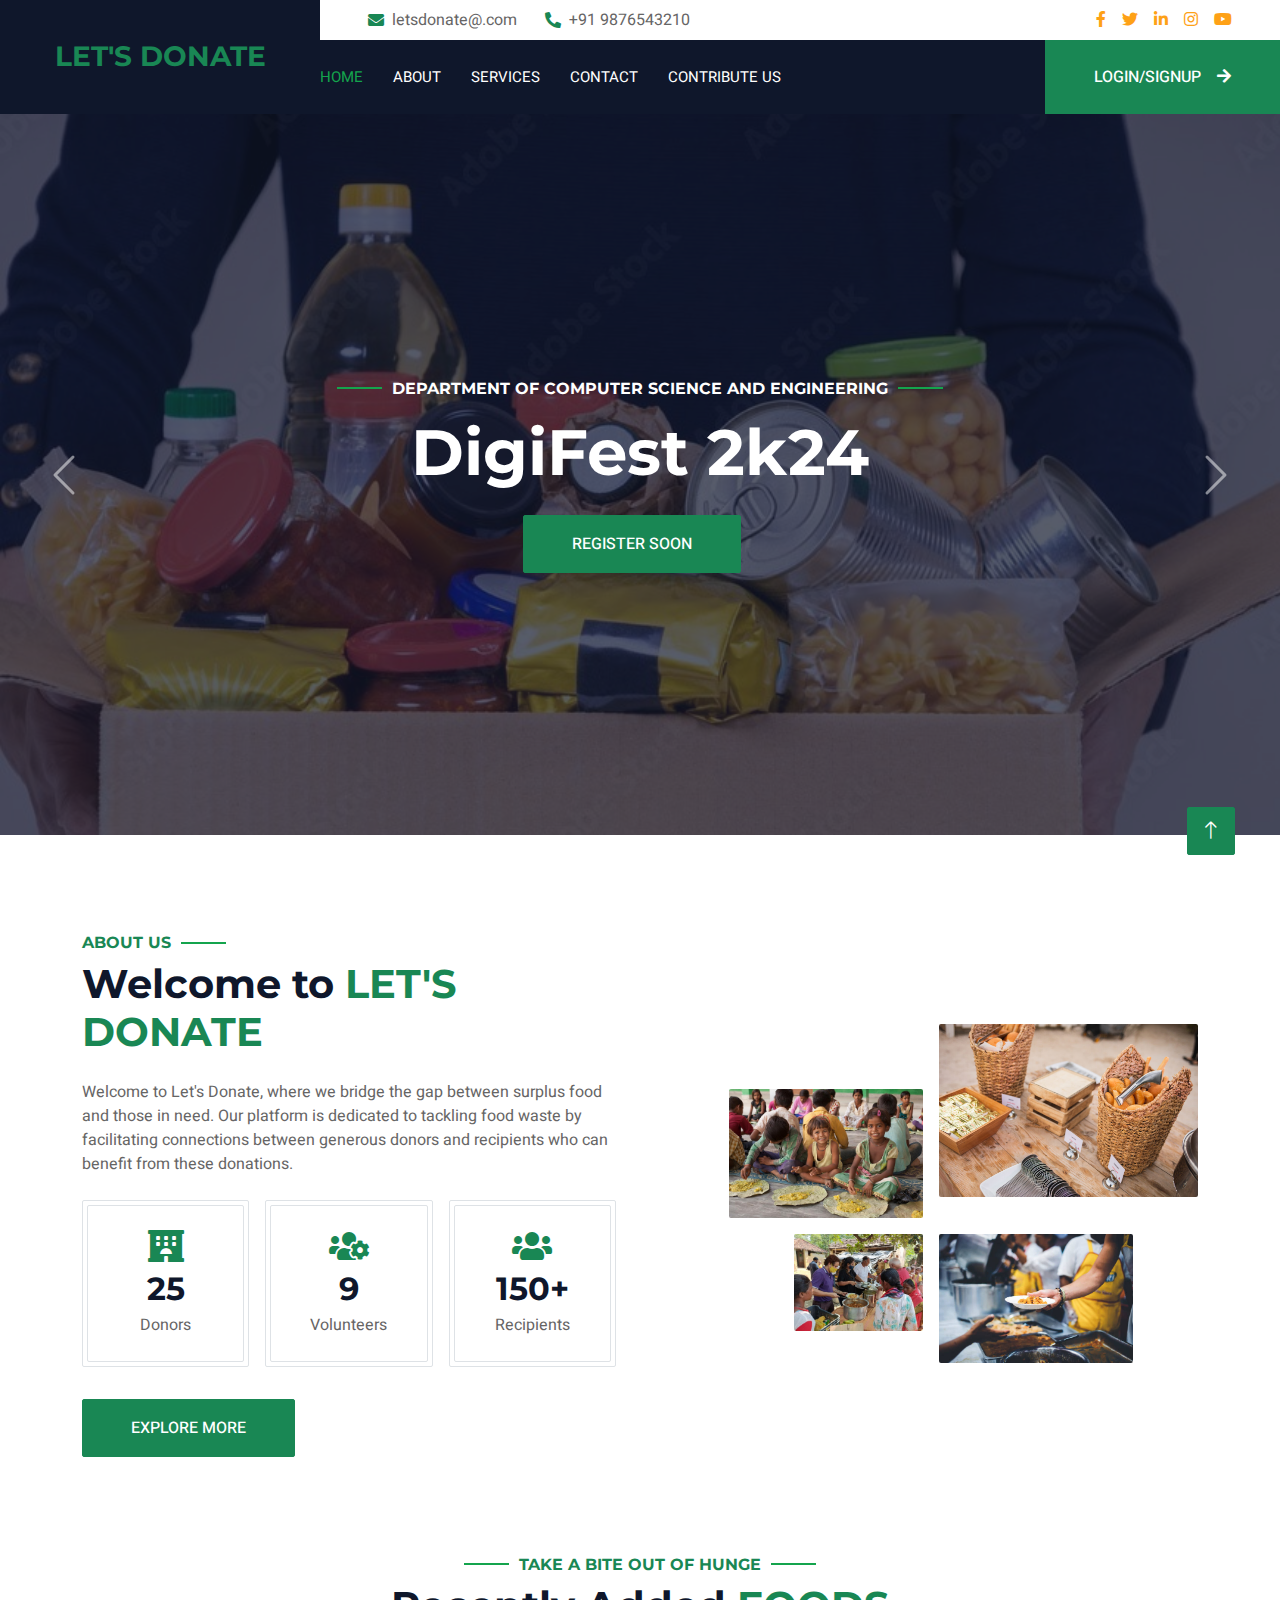
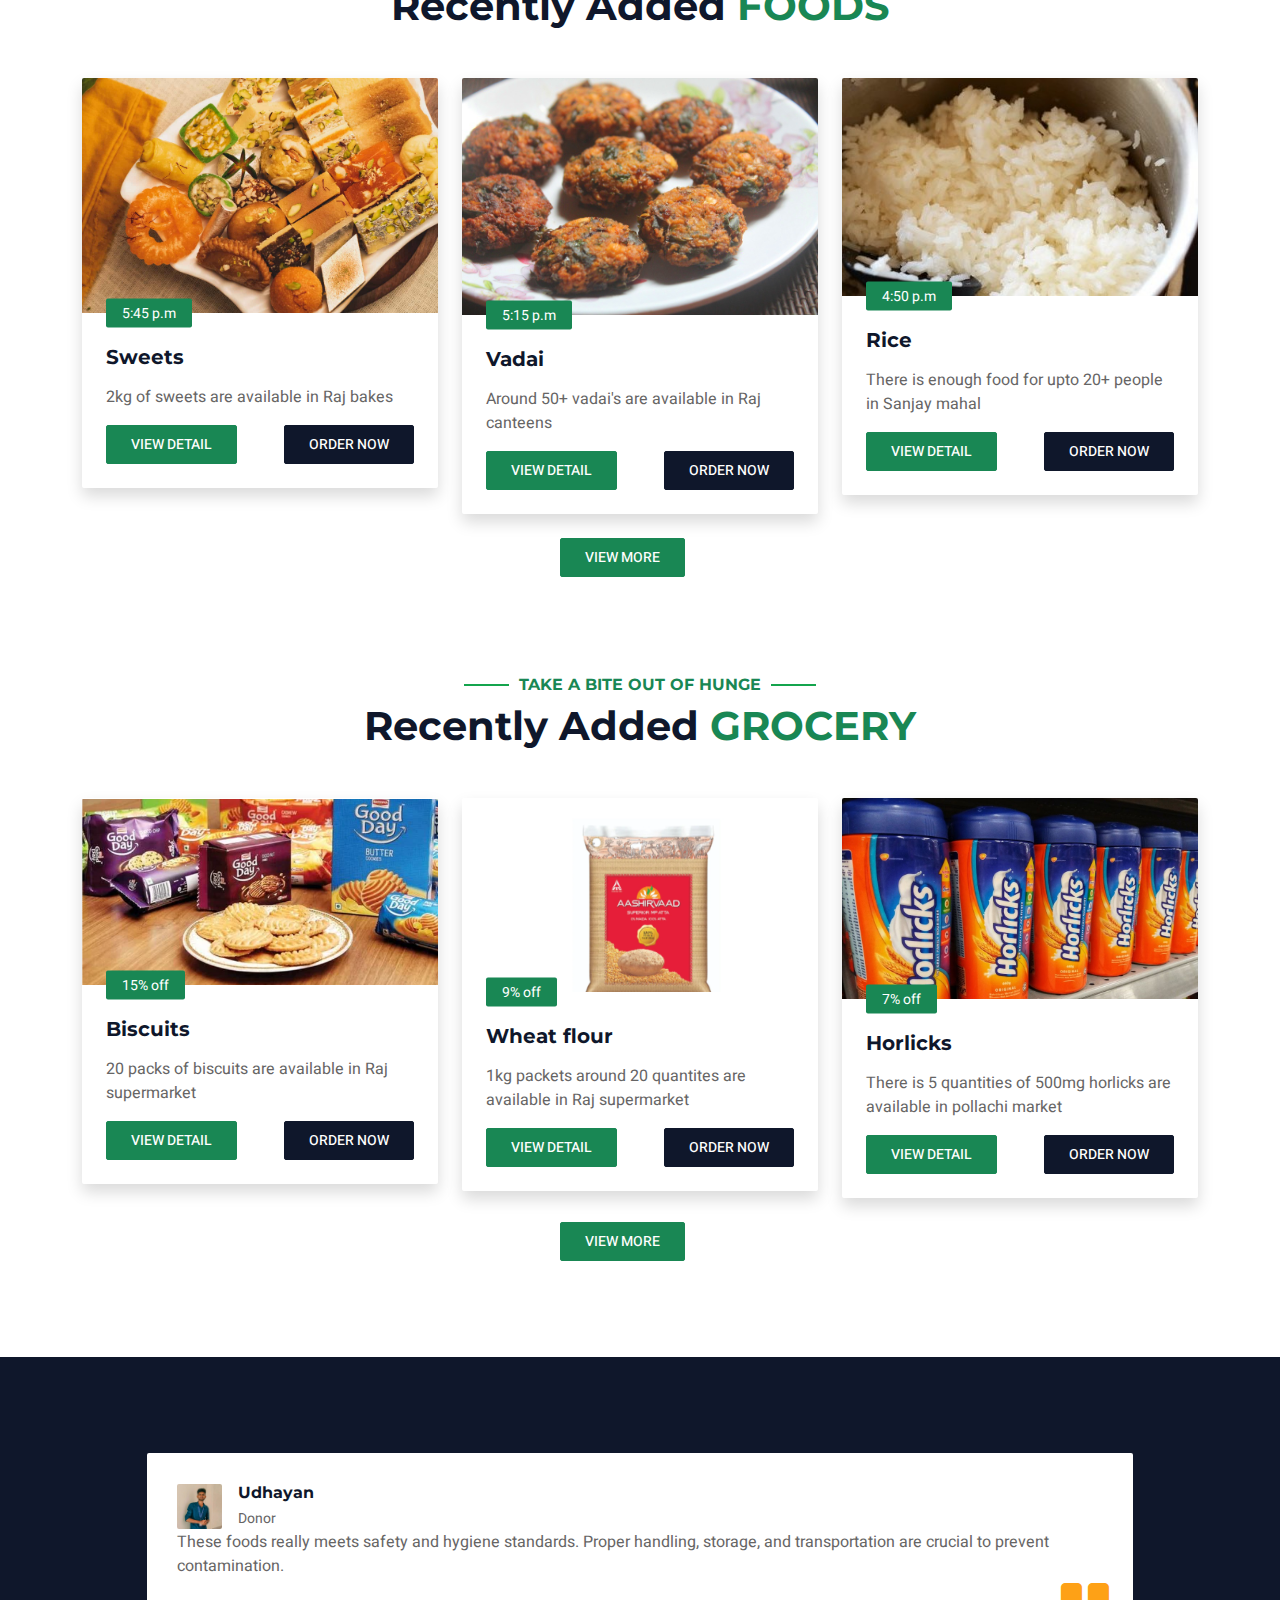
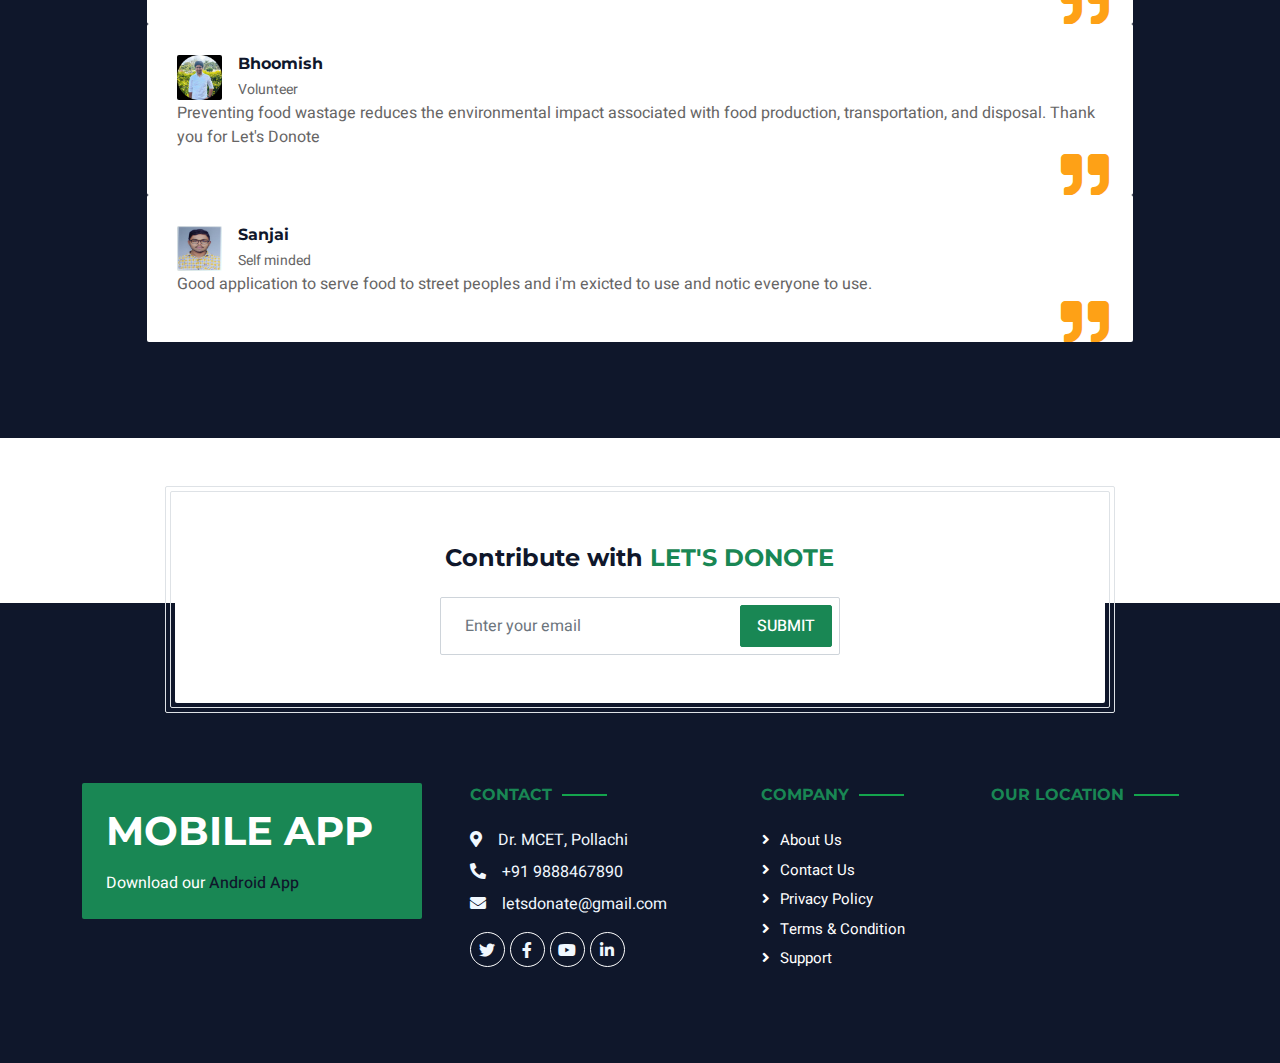
==== commit db8a5c06: "Update index.html" ====
--- a/index.html
+++ b/index.html
@@ -105,9 +105,9 @@
                         <img class="w-100" src="img/mani22.jpg" alt="Image">
                         <div class="carousel-caption d-flex flex-column align-items-center justify-content-center">
                             <div class="p-3" style="max-width: 700px;">
-                                <h6 class="section-title text-white text-uppercase mb-3 animated slideInDown">Take a bite out of hunger</h6>
-                                <h1 class="display-3 text-white mb-4 animated slideInDown">Food Waste Management</h1>
-                                <a href="addfood.html" class="btn btn-success py-md-3 px-md-5 me-3 animated slideInLeft">Donate us</a>
+                                <h6 class="section-title text-white text-uppercase mb-3 animated slideInDown">Department of Computer Science and Engineering </h6>
+                                <h1 class="display-3 text-white mb-4 animated slideInDown">DigiFest 2k24</h1>
+                                <a href="addfood.html" class="btn btn-success py-md-3 px-md-5 me-3 animated slideInLeft">Register Soon</a>
                                 
                             </div>
                         </div>
@@ -116,9 +116,9 @@
                         <img class="w-100" src="img/main21.jpg" alt="Image">
                         <div class="carousel-caption d-flex flex-column align-items-center justify-content-center">
                             <div class="p-3" style="max-width: 700px;">
-                                <h6 class="section-title text-white text-uppercase mb-3 animated slideInDown">Take a bite out of hunge</h6>
-                                <h1 class="display-3 text-white mb-4 animated slideInDown">Food Waste Management</h1>
-                                <a href="addfood.html" class="btn btn-success py-md-3 px-md-5 me-3 animated slideInLeft">Donate us</a>
+                                <h6 class="section-title text-white text-uppercase mb-3 animated slideInDown">Department of Computer Science and Engineering </h6>
+                                <h1 class="display-3 text-white mb-4 animated slideInDown">DigiFest 2k24</h1>
+                                <a href="addfood.html" class="btn btn-success py-md-3 px-md-5 me-3 animated slideInLeft">Register Soon</a>
                                
                             </div>
                         </div>
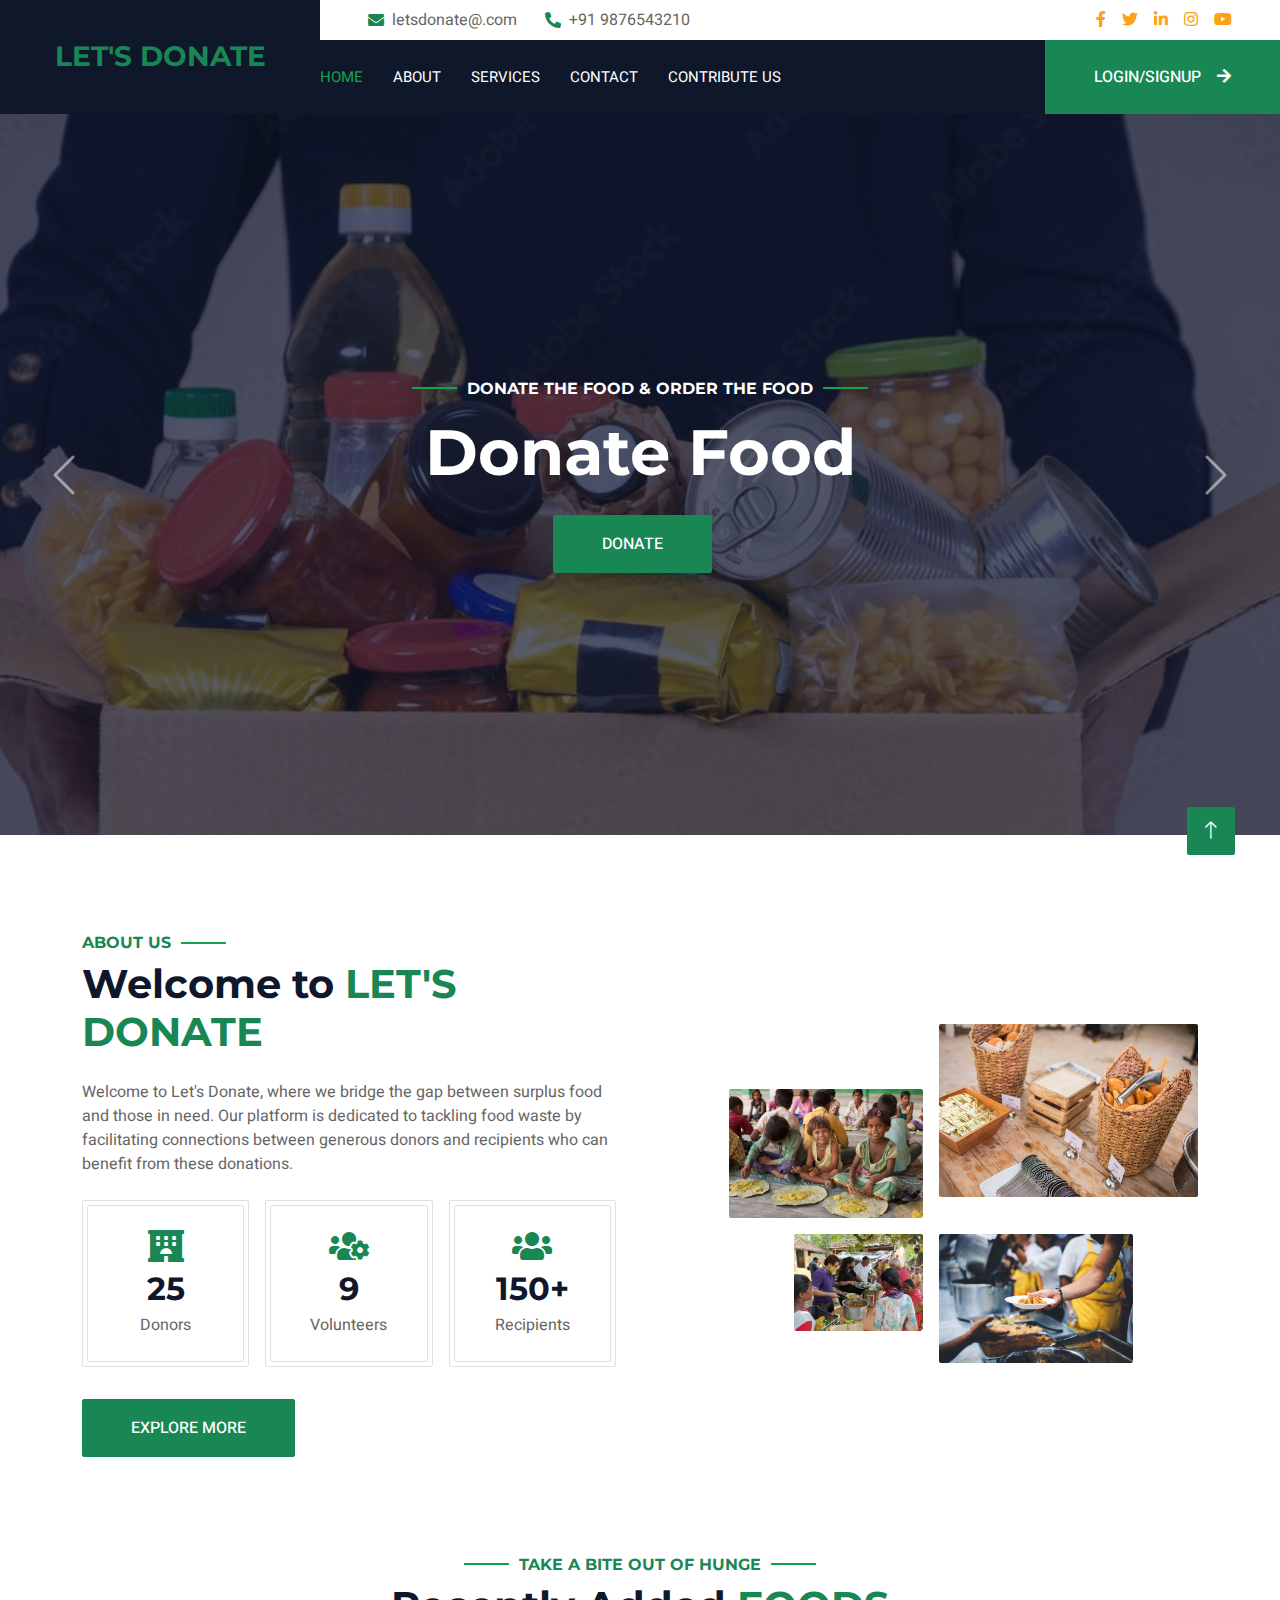
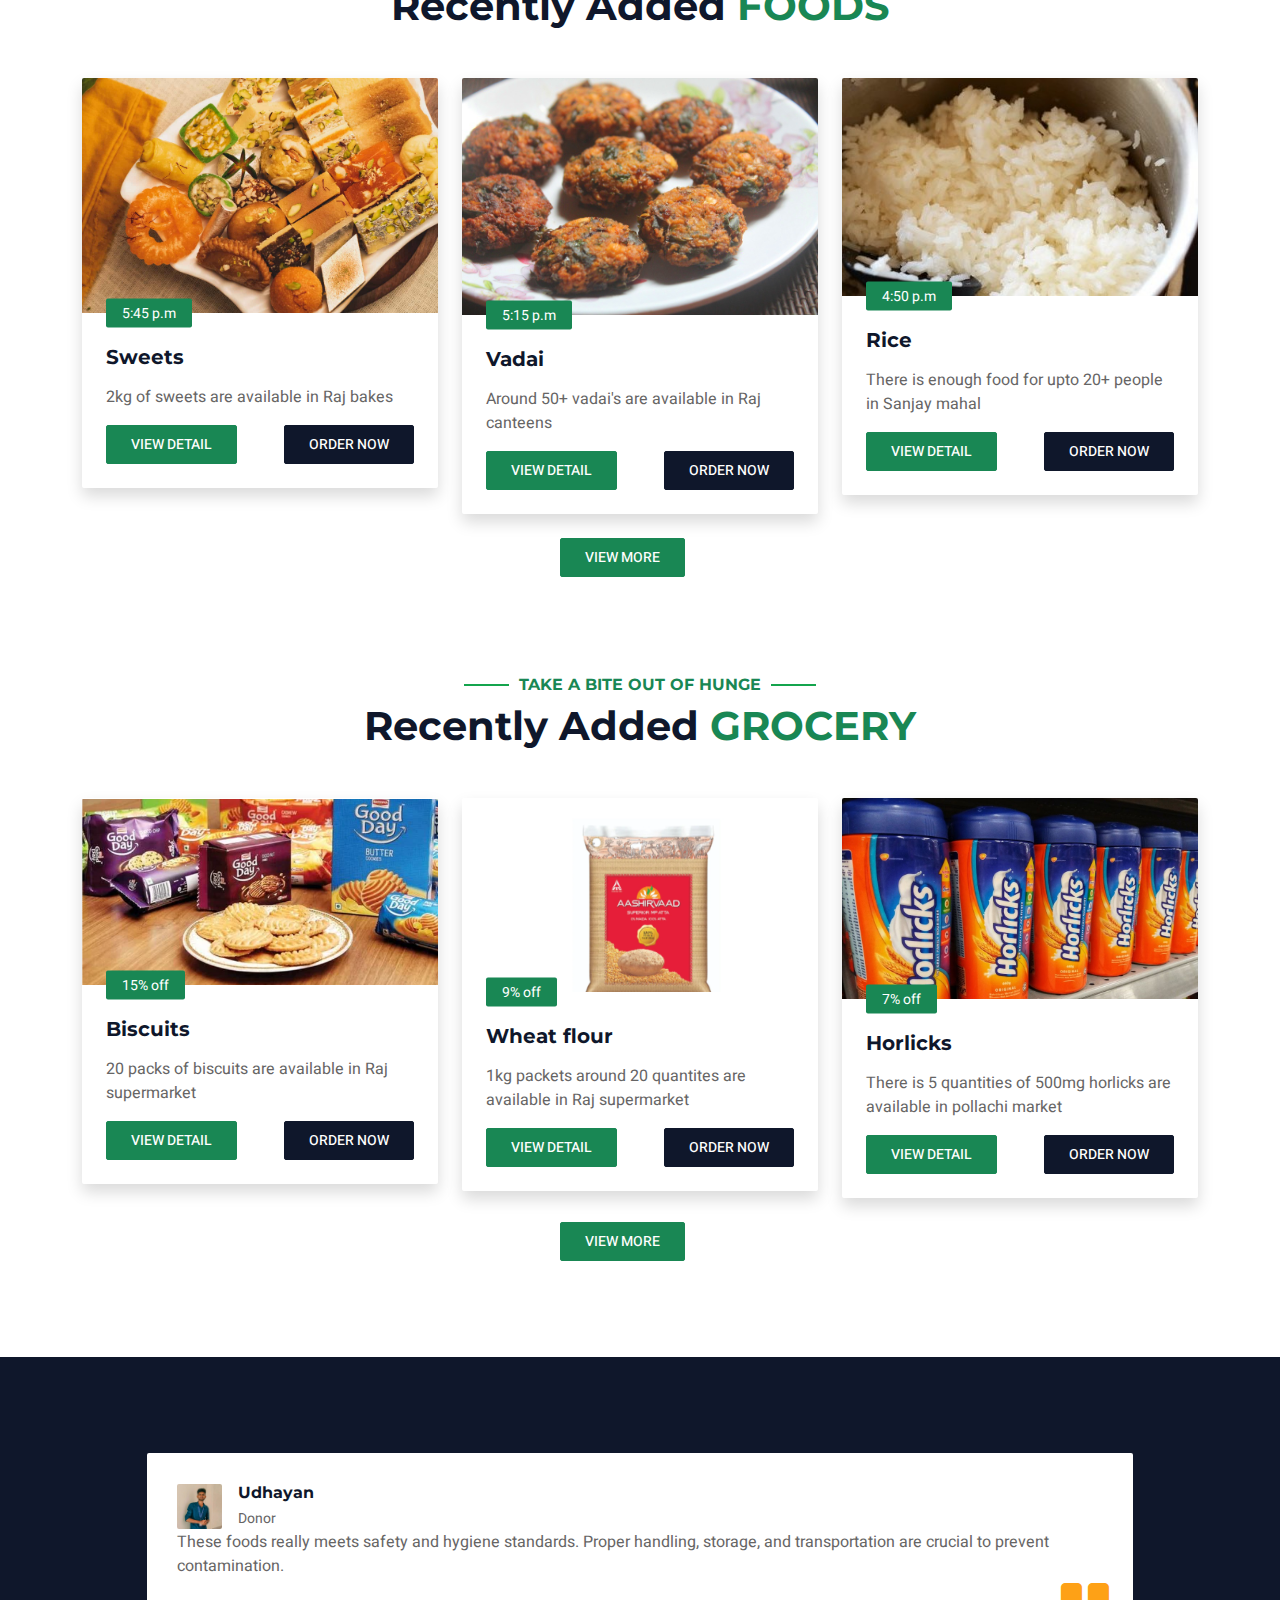
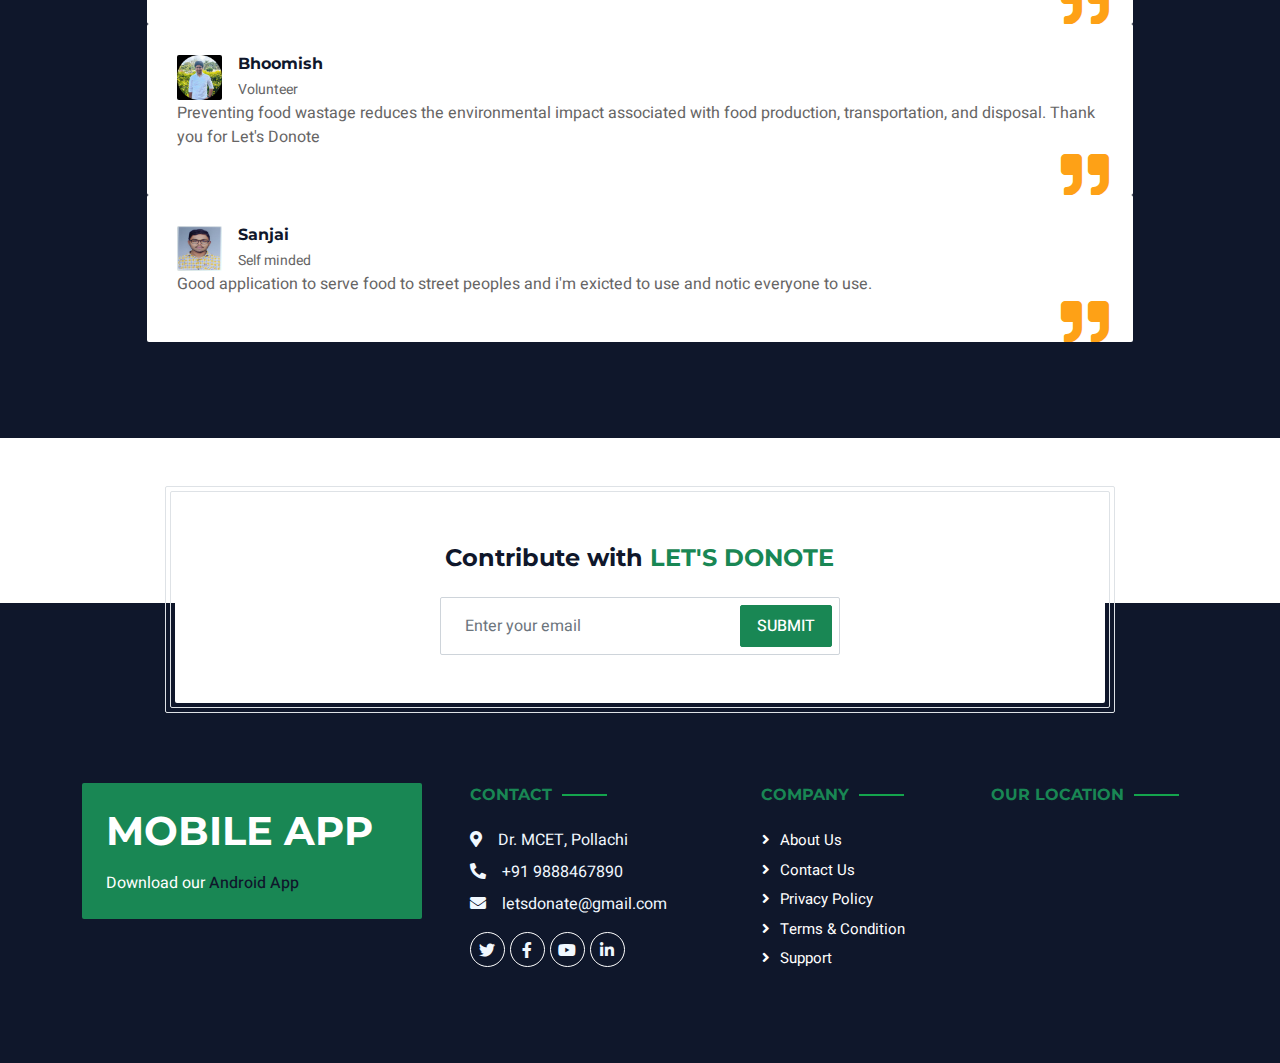
==== commit daa10dcb: "Update index.html" ====
--- a/index.html
+++ b/index.html
@@ -105,9 +105,9 @@
                         <img class="w-100" src="img/mani22.jpg" alt="Image">
                         <div class="carousel-caption d-flex flex-column align-items-center justify-content-center">
                             <div class="p-3" style="max-width: 700px;">
-                                <h6 class="section-title text-white text-uppercase mb-3 animated slideInDown">Department of Computer Science and Engineering </h6>
-                                <h1 class="display-3 text-white mb-4 animated slideInDown">DigiFest 2k24</h1>
-                                <a href="addfood.html" class="btn btn-success py-md-3 px-md-5 me-3 animated slideInLeft">Register Soon</a>
+                                <h6 class="section-title text-white text-uppercase mb-3 animated slideInDown">Donate the food & Order the food </h6>
+                                <h1 class="display-3 text-white mb-4 animated slideInDown">Donate Food</h1>
+			<a href="addfood.html" class="btn btn-success py-md-3 px-md-5 me-3 animated slideInLeft">Donate</a>
                                 
                             </div>
                         </div>
@@ -116,9 +116,9 @@
                         <img class="w-100" src="img/main21.jpg" alt="Image">
                         <div class="carousel-caption d-flex flex-column align-items-center justify-content-center">
                             <div class="p-3" style="max-width: 700px;">
-                                <h6 class="section-title text-white text-uppercase mb-3 animated slideInDown">Department of Computer Science and Engineering </h6>
-                                <h1 class="display-3 text-white mb-4 animated slideInDown">DigiFest 2k24</h1>
-                                <a href="addfood.html" class="btn btn-success py-md-3 px-md-5 me-3 animated slideInLeft">Register Soon</a>
+                                <h6 class="section-title text-white text-uppercase mb-3 animated slideInDown">Donate the food & Order the food</h6>
+                                <h1 class="display-3 text-white mb-4 animated slideInDown">Order the food</h1>
+                                <a href="addfood.html" class="btn btn-success py-md-3 px-md-5 me-3 animated slideInLeft">Order </a>
                                
                             </div>
                         </div>
